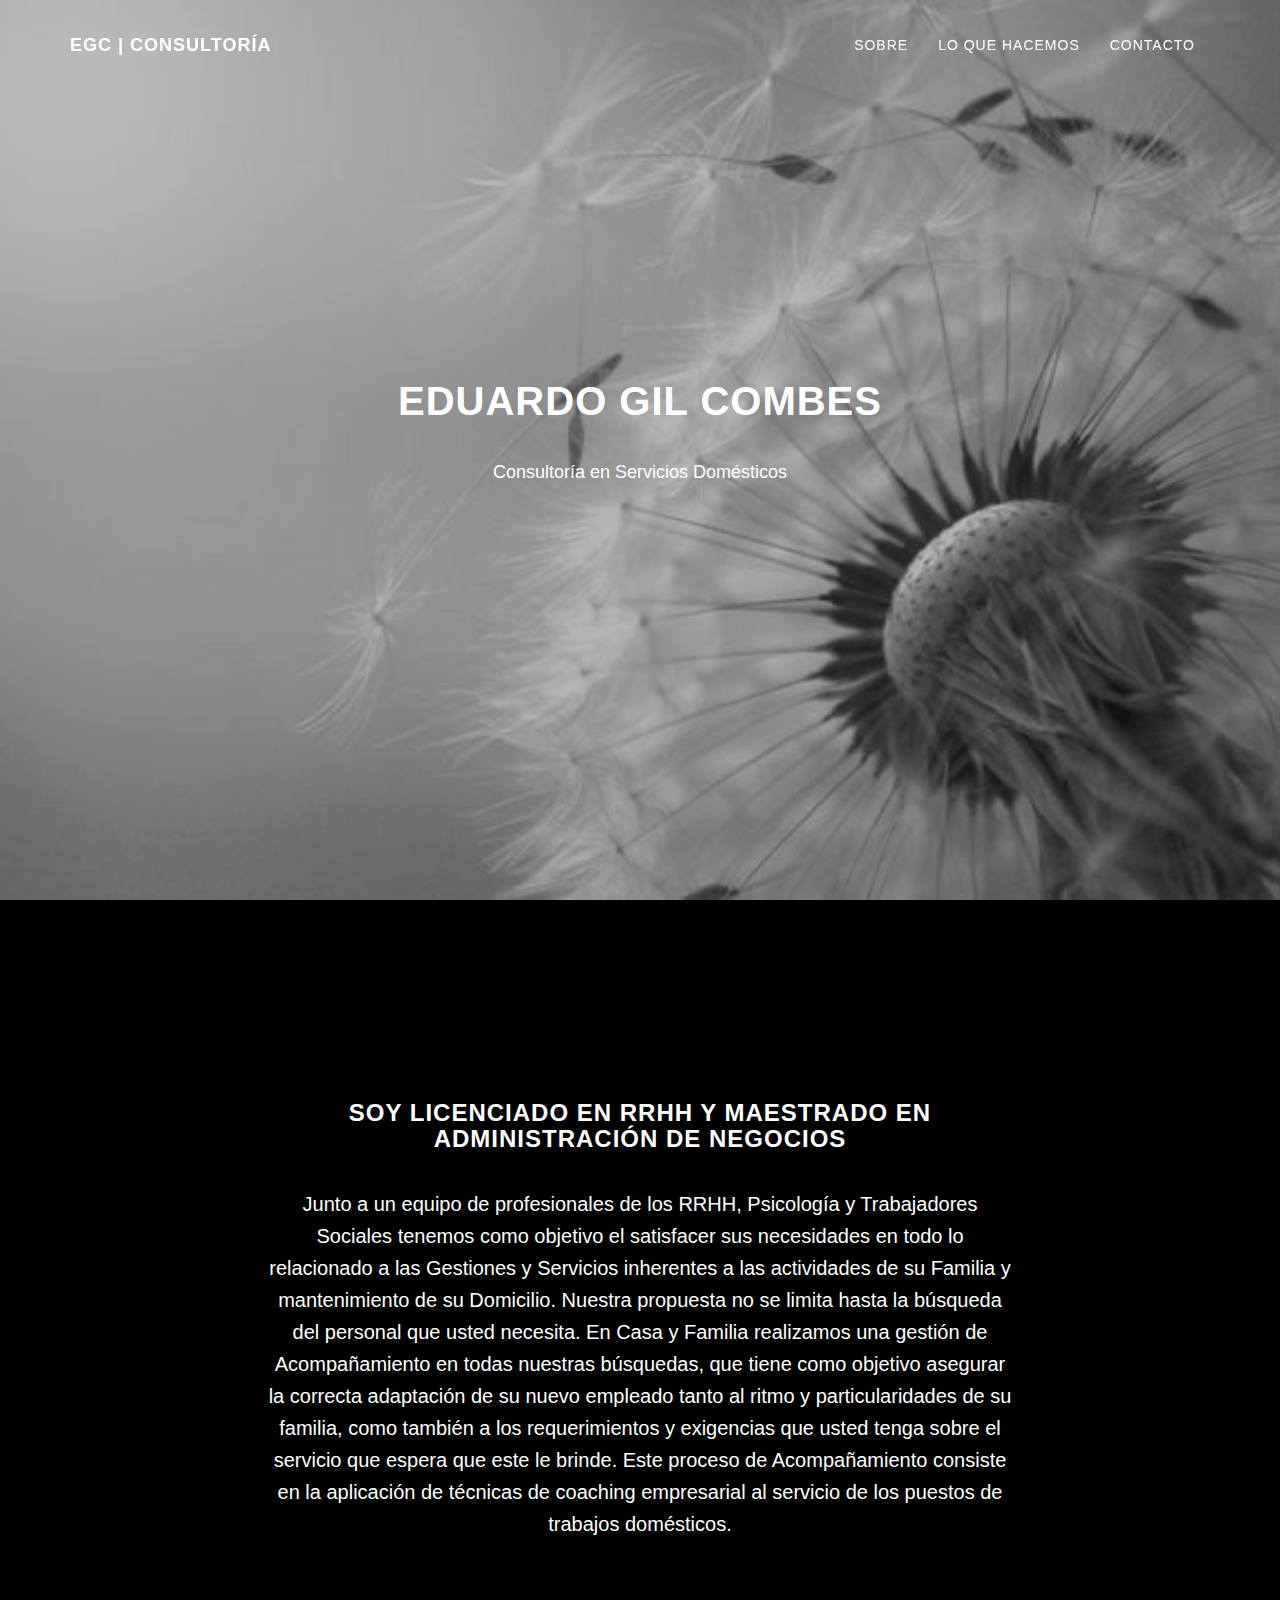
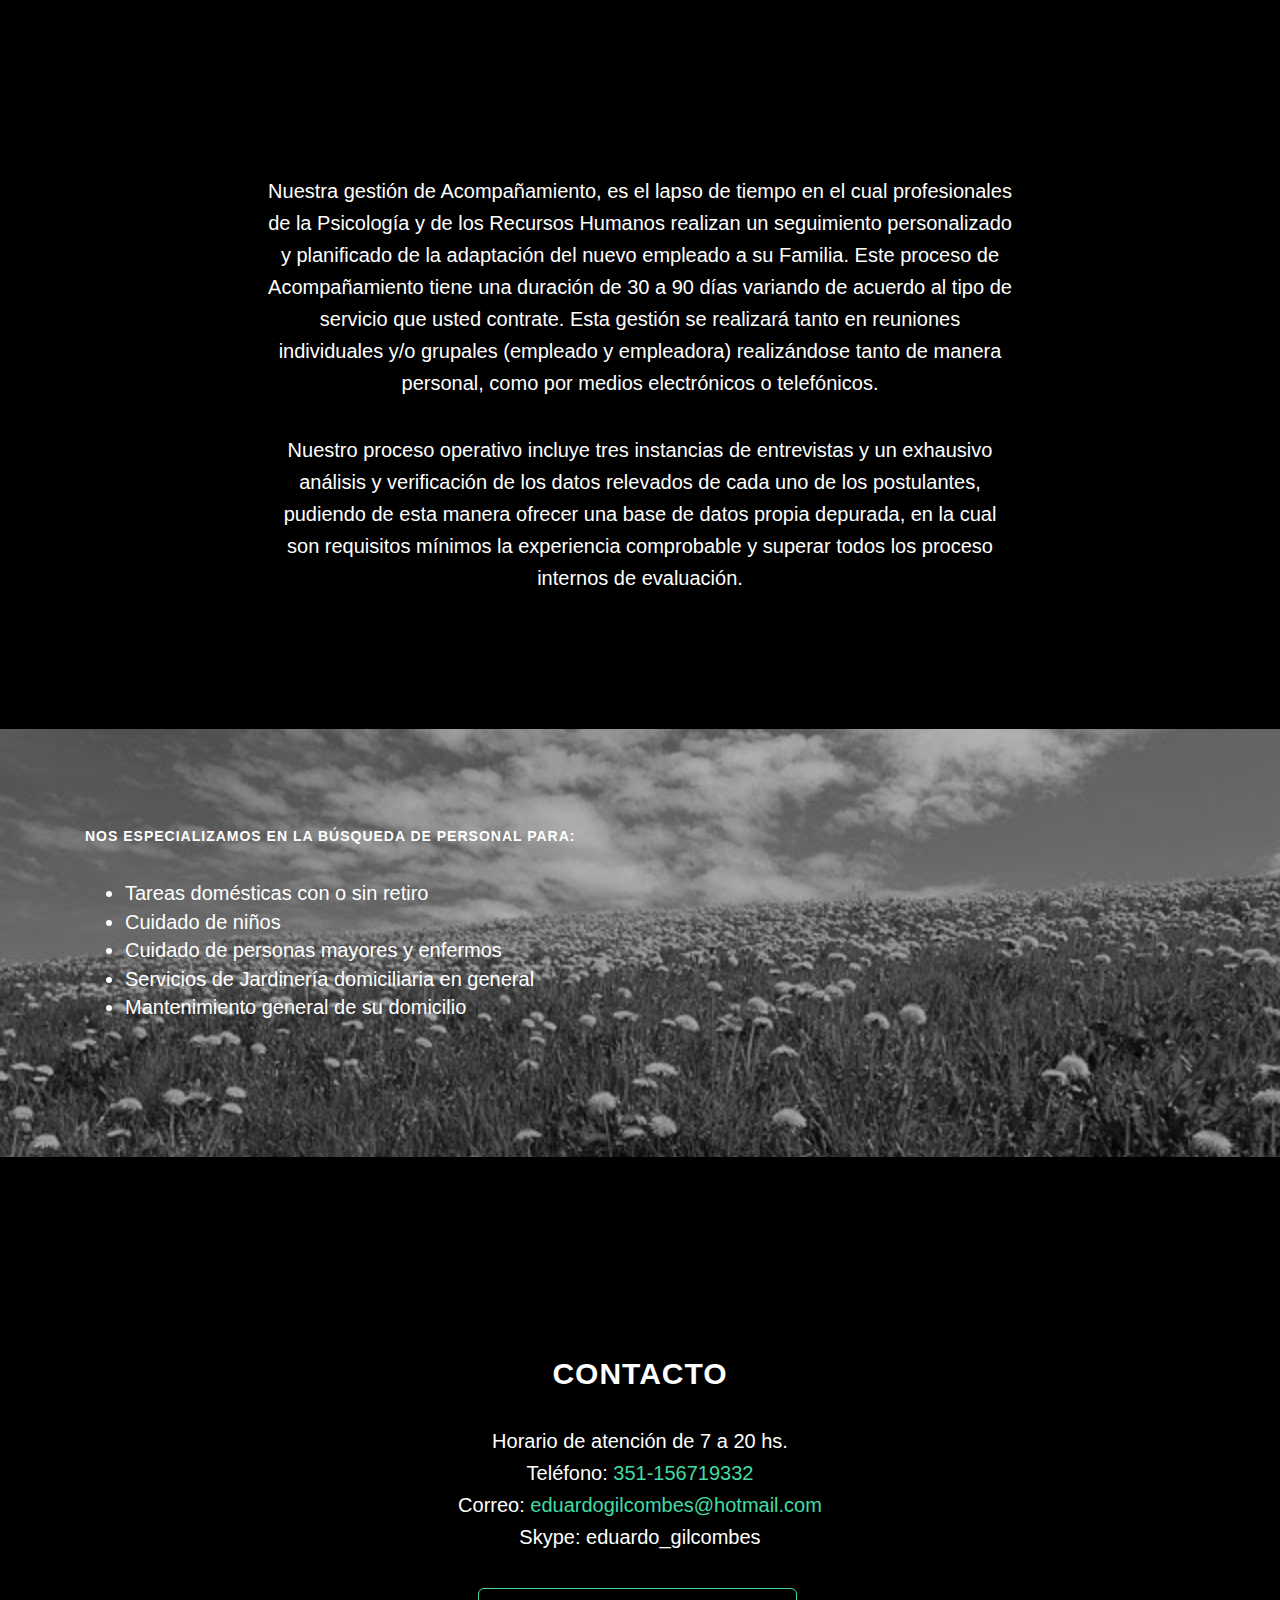
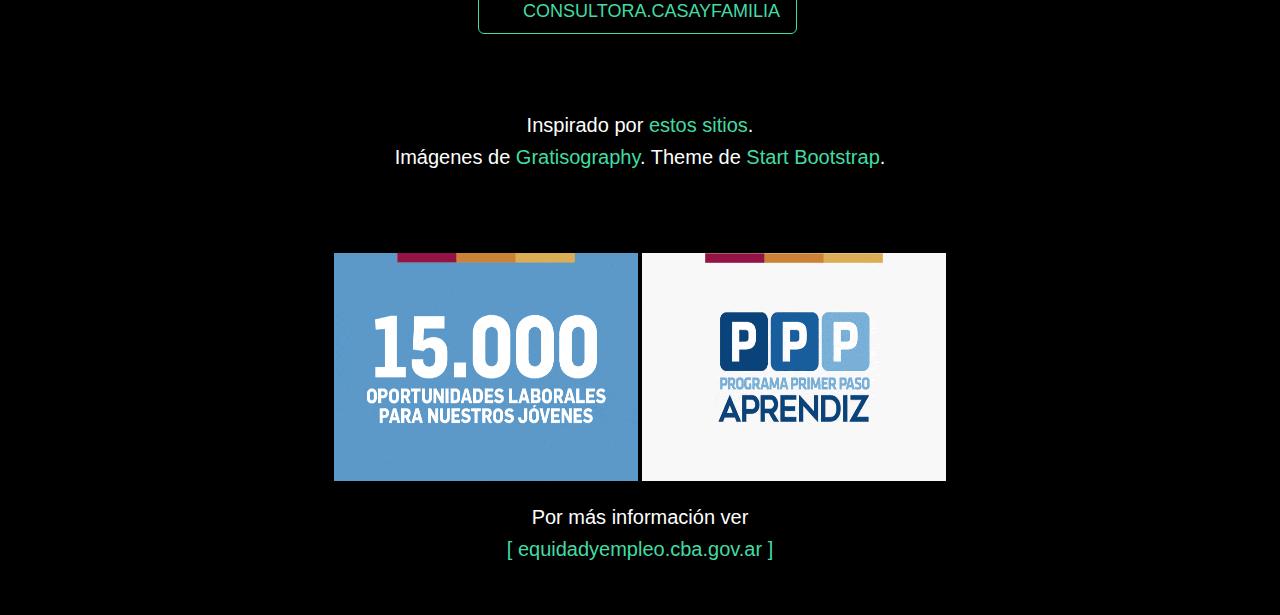
==== index.html @ 6e826470 "septiembre 2018" ====
<!DOCTYPE html>
<!-- saved from url=(0039)https://thebestmotherfuckingwebsite.co/ -->
<html><head><meta http-equiv="Content-Type" content="text/html; charset=UTF-8">
  
  <meta name="viewport" content="width=device-width,initial-scale=1">
  <meta http-equiv="X-UA-Compatible" content="IE=edge">

  <title>Eduardo Gil Combes | Consultoría en Servicios Domésticos</title>

  <meta name="description" content="Recursos Humanos al servicio de su Casa y su Familia">
  <link rel="canonical" href="https://edugilcombes0.github.io">

  <!-- Custom CSS & Bootstrap Core CSS -->
  <link rel="stylesheet" href="./The Best Motherfucking Website_files/bootstrap.min.css">
  <link rel="stylesheet" href="./The Best Motherfucking Website_files/style.css">

  <!-- Favicons -->
  <link rel="shortcut icon" type="image/x-icon" href="https://thebestmotherfuckingwebsite.co/img/favicon.ico">

  <!-- Custom Fonts -->
  <link rel="stylesheet" href="./The Best Motherfucking Website_files/font-awesome.min.css">
  <link href="./The Best Motherfucking Website_files/css" rel="stylesheet" type="text/css">
  <link href="./The Best Motherfucking Website_files/css(1)" rel="stylesheet" type="text/css">

  <!-- HTML5 Shim and Respond.js IE8 support of HTML5 elements and media queries -->
  <!-- WARNING: Respond.js doesn't work if you view the page via file:// -->
  <!--[if lt IE 9]>
    <script src="https://oss.maxcdn.com/libs/html5shiv/3.7.0/html5shiv.js"></script>
    <script src="https://oss.maxcdn.com/libs/respond.js/1.4.2/respond.min.js"></script>
  <![endif]-->
</head>


<body id="page-top" data-spy="scroll" data-target=".navbar-fixed-top">
  <!-- Navigation -->
<nav class="navbar navbar-custom navbar-fixed-top" role="navigation">
  <div class="container">
    <div class="navbar-header">
      <button type="button" class="navbar-toggle" data-toggle="collapse" data-target=".navbar-main-collapse">
        <i class="fa fa-bars"></i>
      </button>
      <a class="navbar-brand page-scroll" href="https://edugilcombes0.github.io/#page-top">
         EGC | Consultoría<span class="light"></span>
      </a>
    </div>

    <!-- Collect the nav links, forms, and other content for toggling -->
    <div class="collapse navbar-collapse navbar-right navbar-main-collapse">
      <ul class="nav navbar-nav">
        <!-- Hidden li included to remove active class from about link when scrolled up past about section -->
        <li class="hidden active">
          <a href="https://edugilcombes0.github.io/#page-top"></a>
        </li>
        <li>
          <a class="page-scroll" href="https://edugilcombes0.github.io/#about">Sobre</a>
        </li>
        <li>
          <a class="page-scroll" href="https://edugilcombes0.github.io/#bootstrap">Lo que hacemos</a>
        </li>
        <li>
          <a class="page-scroll" href="https://edugilcombes0.github.io/#satire">Contacto</a>
        </li>
      </ul>
    </div>
    <!-- /.navbar-collapse -->
  </div>
  <!-- /.container -->
</nav>

<!-- Big-ass header -->
<header class="intro">
  <div class="intro-body">
    <div class="container">
      <div class="row">
        <div class="col-md-8 col-md-offset-2">
          <h1 class="brand-heading">Eduardo Gil Combes</h1>
          <p class="intro-text">Consultoría en Servicios Domésticos</p>
          <!-- <a href="https://thebestmotherfuckingwebsite.co/#about" class="btn btn-circle page-scroll">
            <i class="fa fa-angle-double-down animated"></i> 
          </a> -->
        </div>
      </div>
    </div>
  </div>
</header>

<!-- Like seriously, does it even fucking matter? -->
<section id="about" class="container content-section text-center">
  <div class="row">
    <div class="col-lg-8 col-lg-offset-2">
      <h3>Soy Licenciado en RRHH y Maestrado en Administración de Negocios</h3>
      <p>Junto a un equipo de profesionales de los RRHH, Psicología y Trabajadores Sociales tenemos como objetivo el satisfacer sus necesidades en todo lo relacionado a las Gestiones y Servicios inherentes a las actividades de su Familia y mantenimiento de su Domicilio.  Nuestra propuesta no se limita hasta la búsqueda del personal que usted necesita.  En Casa y Familia realizamos una gestión de Acompañamiento en todas nuestras búsquedas, que tiene como objetivo asegurar la correcta adaptación de su nuevo empleado tanto al ritmo y particularidades de su familia, como también a los requerimientos y exigencias que usted tenga sobre el servicio que espera que este le brinde.  Este proceso de Acompañamiento consiste en la aplicación de técnicas de coaching empresarial <!-- y deportivo --> al servicio de los puestos de trabajos domésticos.</p>
    </div>
  </div>
</section>

      
<!-- Lo que hacemos!! Bootstrap, motherfuckers. -->
<section id="bootstrap" class="container content-section text-center">
  <div class="row">
    <div class="col-lg-8 col-lg-offset-2">
      <p>Nuestra gestión de Acompañamiento, es el lapso de tiempo en el cual profesionales de la Psicología y de los Recursos Humanos realizan un seguimiento personalizado y planificado de la adaptación del nuevo empleado a su Familia. Este proceso de  Acompañamiento tiene una duración de 30 a 90 días variando de acuerdo al tipo de servicio que usted contrate.  Esta gestión se realizará tanto en reuniones individuales y/o grupales (empleado y empleadora) realizándose tanto de manera personal, como por medios electrónicos o telefónicos.</p>
      <p>Nuestro proceso operativo incluye tres instancias de entrevistas y un exhausivo análisis y verificación de los datos relevados de cada uno de los postulantes,  pudiendo de esta manera ofrecer una base de datos propia depurada, en la cual son requisitos mínimos la experiencia comprobable y superar todos los proceso internos de evaluación.</p>
          </div>
  </div>
</section>


<!-- Guess what. -->
<section id="guesswhat" class="content-section content-section-full-height">
  <div class="pictured-section pictured-section-lg">
    <div class="container">
      <div class="col-lg-8">
        <h5>Nos especializamos en la búsqueda de personal para:</h5>
        <p>
			<ul>
				<li>Tareas domésticas con o sin retiro</li>
				<li>Cuidado de niños</li>
				<li>Cuidado de personas mayores y enfermos</li>
				<li>Servicios de Jardinería domiciliaria en general</li>
				<li>Mantenimiento general de su domicilio</li>
			</ul>
       </p>

        </ul>
      </div>
    </div>
  </div>
</section>

<!-- And yes, this is still satire, you dipshit. -->
<section id="satire" class="container content-section text-center">
  <div class="row">
    <div class="col-lg-8 col-lg-offset-2">
      <h2>Contacto</h2>
      <p>
		  Horario de atención de 7 a 20 hs. <br>
		  Teléfono:  <a href="tel:+549351 156719332">351-156719332</a> <br>
		  Correo:  <a href='mailto:eduardogilcombes@hotmail.com'>eduardogilcombes@hotmail.com</a> <br>
		  <!-- Página web  www.eduardogilcombes.com.ar -->
		  <!-- Fan Page  Consultora.CasayFamilia <br> -->
		  Skype: eduardo_gilcombes <br>
      </p>

      <ul class="list-inline banner-social-buttons">

        <li>
          <a href="https://es-la.facebook.com/consultora.casayfamilia/" class="btn btn-default btn-lg"><i class="fa fa-facebook fa-fw"></i> <span class="network-name">Consultora.CasayFamilia </span></a>
        </li>
        
      </ul>
    </div>
  </div>
</section>


  <!-- Footer -->
<footer class="footer">
  <div class="container text-center">
    <p>Inspirado por 
    <!-- <a href="https://thebestmotherfuckingwebsite.co/">este sitio</a> -->
    <a href="http://bettermotherfuckingwebsite.com/">estos</a>      <a href="http://evenbettermotherfucking.website/">sitios</a>.
    </p>
    
    <p>Imágenes de <a href="http://gratisography.com/">Gratisography</a>. Theme de <a href="http://startbootstrap.com/">Start Bootstrap</a>.</p>
    <br><br><br><br>

	<!-- <img src="img/1.png" style="width:304px;height:228px;" align="center";> -->
	<!-- <img src="img/2.png" style="width:304px;height:228px;" align="center";><br> <br> -->
	<!-- <img src="img/4.png" style="width:304px;height:228px;" align="center";> -->


	<img src="img/09-01.png" style="width:304px;height:228px;" align="center";>
	<img src="img/09-02.png" style="width:304px;height:228px;" align="center";>

	<!-- <img src="img/humo.png" style="width:304px;height:228px;" align="center";> -->
	<!-- <img src="img/3.png" style="width:304px;height:228px;" align="center";> -->

	<!-- <img src="img/pip.png" style="width:304px;height:228px;" align="center";> -->
	<!-- <img src="img/bandas.png" style="width:304px;height:228px;" align="center";> -->
	<!-- <img src="img/intro-bg-pauta.jpg" style="width:304px;height:228px;" align="center";> -->
	<!-- <img src="img/banner.jpg" style="width:304px;height:228px;" align="center";> -->
	<br /><br />
	<p>Por más información ver <br> <a href="equidadyempleo.cba.gov.ar" target="_blank"> [ equidadyempleo.cba.gov.ar ]</a></p>
  </div>
</footer>


<!-- <center> 
	<img src="img/intro-bg-pauta.jpg" style="width:304px;height:228px;" align="center";>
	<!-- </center> -->


  <!-- jQuery Version 1.11.0 -->
<script async="" src="./The Best Motherfucking Website_files/analytics.js"></script><script src="./The Best Motherfucking Website_files/jquery.min.js"></script>

<!-- Bootstrap Core JavaScript -->
<script src="./The Best Motherfucking Website_files/bootstrap.min.js"></script>

<!-- jQuery Easing Plugin -->
<script src="./The Best Motherfucking Website_files/jquery.easing.min.js"></script>

<!-- Custom Theme JavaScript -->
<script src="./The Best Motherfucking Website_files/grayscale.js"></script>

<!-- Google Analytics (because I'm such a fucking sellout) -->
<script>
  (function(i,s,o,g,r,a,m){i['GoogleAnalyticsObject']=r;i[r]=i[r]||function(){
  (i[r].q=i[r].q||[]).push(arguments)},i[r].l=1*new Date();a=s.createElement(o),
  m=s.getElementsByTagName(o)[0];a.async=1;a.src=g;m.parentNode.insertBefore(a,m)
  })(window,document,'script','https://www.google-analytics.com/analytics.js','ga');

  ga('create', 'UA-11448343-6', 'auto');
  ga('send', 'pageview');

</script>
</body></html>
---- The Best Motherfucking Website_files/style.css ----
/*!
 * Start Bootstrap - Grayscale Bootstrap Theme (http://startbootstrap.com)
 * Code licensed under the Apache License v2.0.
 * For details, see http://www.apache.org/licenses/LICENSE-2.0.
 */body{width:100%;height:100%;font-family:Lora,"Helvetica Neue",Helvetica,Arial,sans-serif;color:#fff;background-color:#000}html{width:100%;height:100%}h1,h2,h3,h4,h5,h6{margin:0 0 35px;text-transform:uppercase;font-family:Montserrat,"Helvetica Neue",Helvetica,Arial,sans-serif;font-weight:700;letter-spacing:1px}p{margin:0 0 25px;font-size:18px;line-height:1.5}@media (min-width: 767px){p{margin:0 0 35px;font-size:20px;line-height:1.6}}a{color:#42dca3;-webkit-transition:all .2s ease-in-out;-moz-transition:all .2s ease-in-out;transition:all .2s ease-in-out}a:hover,a:focus{text-decoration:none;color:#1d9b6c}.light{font-weight:400}.navbar-custom{margin-bottom:0;border-bottom:1px solid rgba(255,255,255,0.3);text-transform:uppercase;font-family:Montserrat,"Helvetica Neue",Helvetica,Arial,sans-serif;background-color:#000}.navbar-custom .navbar-brand{font-weight:700}.navbar-custom .navbar-brand:focus{outline:0}.navbar-custom .navbar-brand .navbar-toggle{padding:4px 6px;font-size:16px;color:#fff}.navbar-custom .navbar-brand .navbar-toggle:focus,.navbar-custom .navbar-brand .navbar-toggle:active{outline:0}.navbar-custom a{color:#fff}.navbar-custom .nav li.active{outline:none;background-color:rgba(255,255,255,0.3)}.navbar-custom .nav li a{-webkit-transition:background .3s ease-in-out;-moz-transition:background .3s ease-in-out;transition:background .3s ease-in-out}.navbar-custom .nav li a:hover,.navbar-custom .nav li a:focus,.navbar-custom .nav li a.active{outline:0;background-color:rgba(255,255,255,0.3)}@media (min-width: 767px){.navbar{padding:20px 0;border-bottom:0;letter-spacing:1px;background:0 0;-webkit-transition:background .5s ease-in-out,padding .5s ease-in-out;-moz-transition:background .5s ease-in-out,padding .5s ease-in-out;transition:background .5s ease-in-out,padding .5s ease-in-out}.top-nav-collapse{padding:0;background-color:#000}.navbar-custom.top-nav-collapse{border-bottom:1px solid rgba(255,255,255,0.3)}}.intro{display:table;width:100%;height:auto;padding:100px 0;text-align:center;color:#fff;background:url("../img/intro-bg.jpg") no-repeat bottom center scroll;background-color:#000;-webkit-background-size:cover;-moz-background-size:cover;background-size:cover;-o-background-size:cover}.intro .intro-body{display:table-cell;vertical-align:middle}.intro .intro-body .brand-heading{font-size:32px;word-wrap:break-word}.intro .intro-body .intro-text{font-size:16px}@media (min-width: 767px){.intro{height:100%;padding:0}.intro .intro-body .brand-heading{font-size:40px}.intro .intro-body .intro-text{font-size:18px}}.btn-circle{width:70px;height:70px;margin-top:15px;padding:7px 16px;border:2px solid #fff;border-radius:35px;font-size:40px;color:#fff;background:0 0;-webkit-transition:background .3s ease-in-out;-moz-transition:background .3s ease-in-out;transition:background .3s ease-in-out}.btn-circle:hover,.btn-circle:focus{outline:0;color:#fff;background:rgba(255,255,255,0.1)}.btn-circle i.animated{-webkit-transition-property:-webkit-transform;-webkit-transition-duration:1s;-moz-transition-property:-moz-transform;-moz-transition-duration:1s}.btn-circle:hover i.animated{-webkit-animation-name:pulse;-moz-animation-name:pulse;-webkit-animation-duration:1.5s;-moz-animation-duration:1.5s;-webkit-animation-iteration-count:infinite;-moz-animation-iteration-count:infinite;-webkit-animation-timing-function:linear;-moz-animation-timing-function:linear}@-webkit-keyframes pulse{0%{-webkit-transform:scale(1);transform:scale(1)}50%{-webkit-transform:scale(1.2);transform:scale(1.2)}100%{-webkit-transform:scale(1);transform:scale(1)}}@-moz-keyframes pulse{0%{-moz-transform:scale(1);transform:scale(1)}50%{-moz-transform:scale(1.2);transform:scale(1.2)}100%{-moz-transform:scale(1);transform:scale(1)}}.content-section{padding-top:100px}.content-section-full-height{padding-top:50px}@media (min-width: 767px){.content-section li{font-size:20px}}.pictured-section{width:100%;padding:50px 0;color:#fff;background:url("../img/about-bg.jpg") no-repeat center center scroll;background-color:#000;-webkit-background-size:cover;-moz-background-size:cover;background-size:cover;-o-background-size:cover}.alignment-section{width:100%;padding:50px 0;color:#fff;background:url("../img/alignment-bg.jpg") no-repeat center center scroll;background-color:#000;-webkit-background-size:cover;-moz-background-size:cover;background-size:cover;-o-background-size:cover}.domains-section{width:100%;padding:50px 0;color:#fff;background:url("../img/domains-bg.jpg") no-repeat center center scroll;background-color:#000;-webkit-background-size:cover;-moz-background-size:cover;background-size:cover;-o-background-size:cover}#map{width:100%;height:200px;margin-top:100px}@media (min-width: 767px){.content-section{padding-top:200px}.content-section-full-height{padding-top:100px}.pictured-section,.alignment-section,.domains-section{padding:100px 0}#map{height:400px;margin-top:250px}}.btn{text-transform:uppercase;font-family:Montserrat, "Helvetica Neue", Helvetica, Arial, sans-serif;font-weight:400;-webkit-transition:all .3s ease-in-out;-moz-transition:all .3s ease-in-out;transition:all .3s ease-in-out}.btn-default{border:1px solid #42dca3;color:#42dca3;background-color:transparent}.btn-default:hover,.btn-default:focus{border:1px solid #42dca3;outline:0;color:#000;background-color:#42dca3}ul.banner-social-buttons{margin-top:0}ul.banner-social-buttons li{margin-bottom:15px}@media (max-width: 1199px){ul.banner-social-buttons{margin-top:15px}}@media (max-width: 767px){ul.banner-social-buttons li{display:block;margin-bottom:20px;padding:0}ul.banner-social-buttons li:last-child{margin-bottom:0}}.quote-no-border{border:0}.footer{padding:50px 0}.footer p{margin:0}::-moz-selection{text-shadow:none;background:#fcfcfc;background:rgba(255,255,255,0.2)}::selection{text-shadow:none;background:#fcfcfc;background:rgba(255,255,255,0.2)}img::selection{background:0 0}img::-moz-selection{background:0 0}body{webkit-tap-highlight-color:rgba(255,255,255,0.2)}
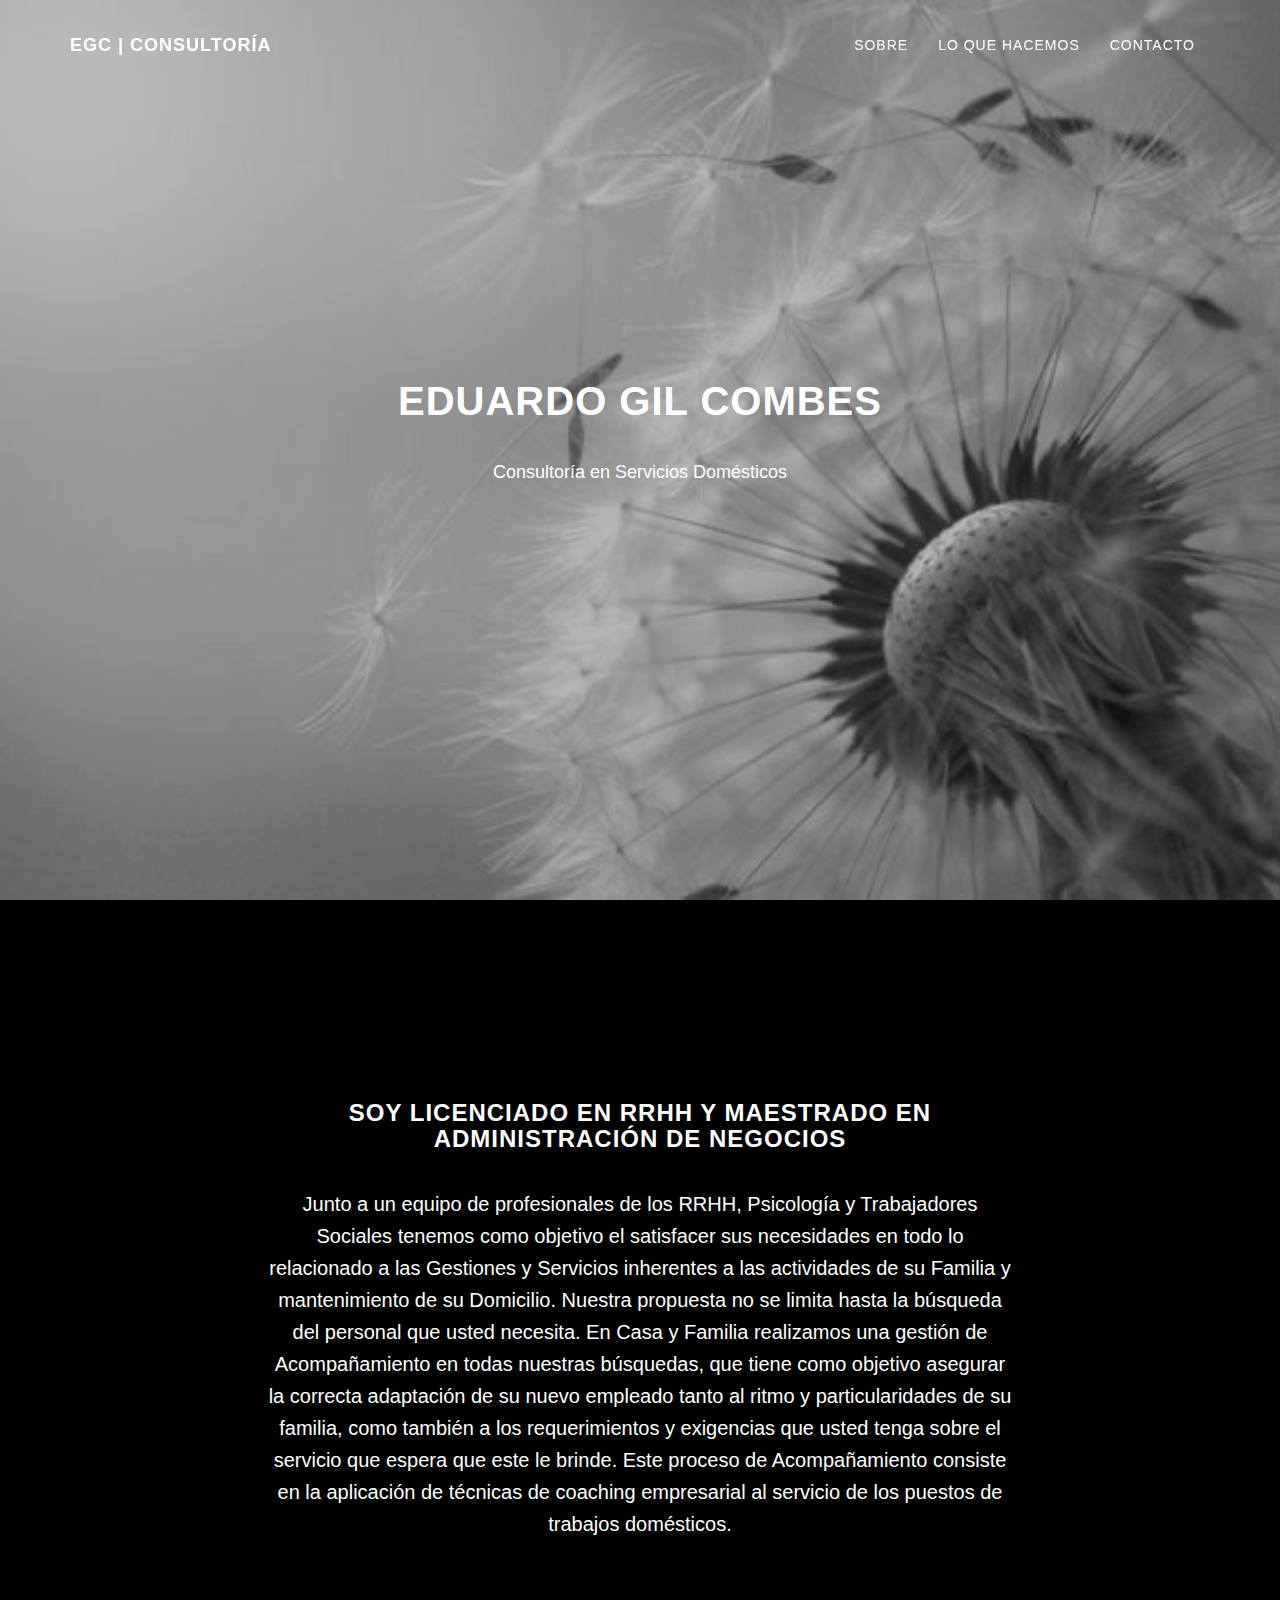
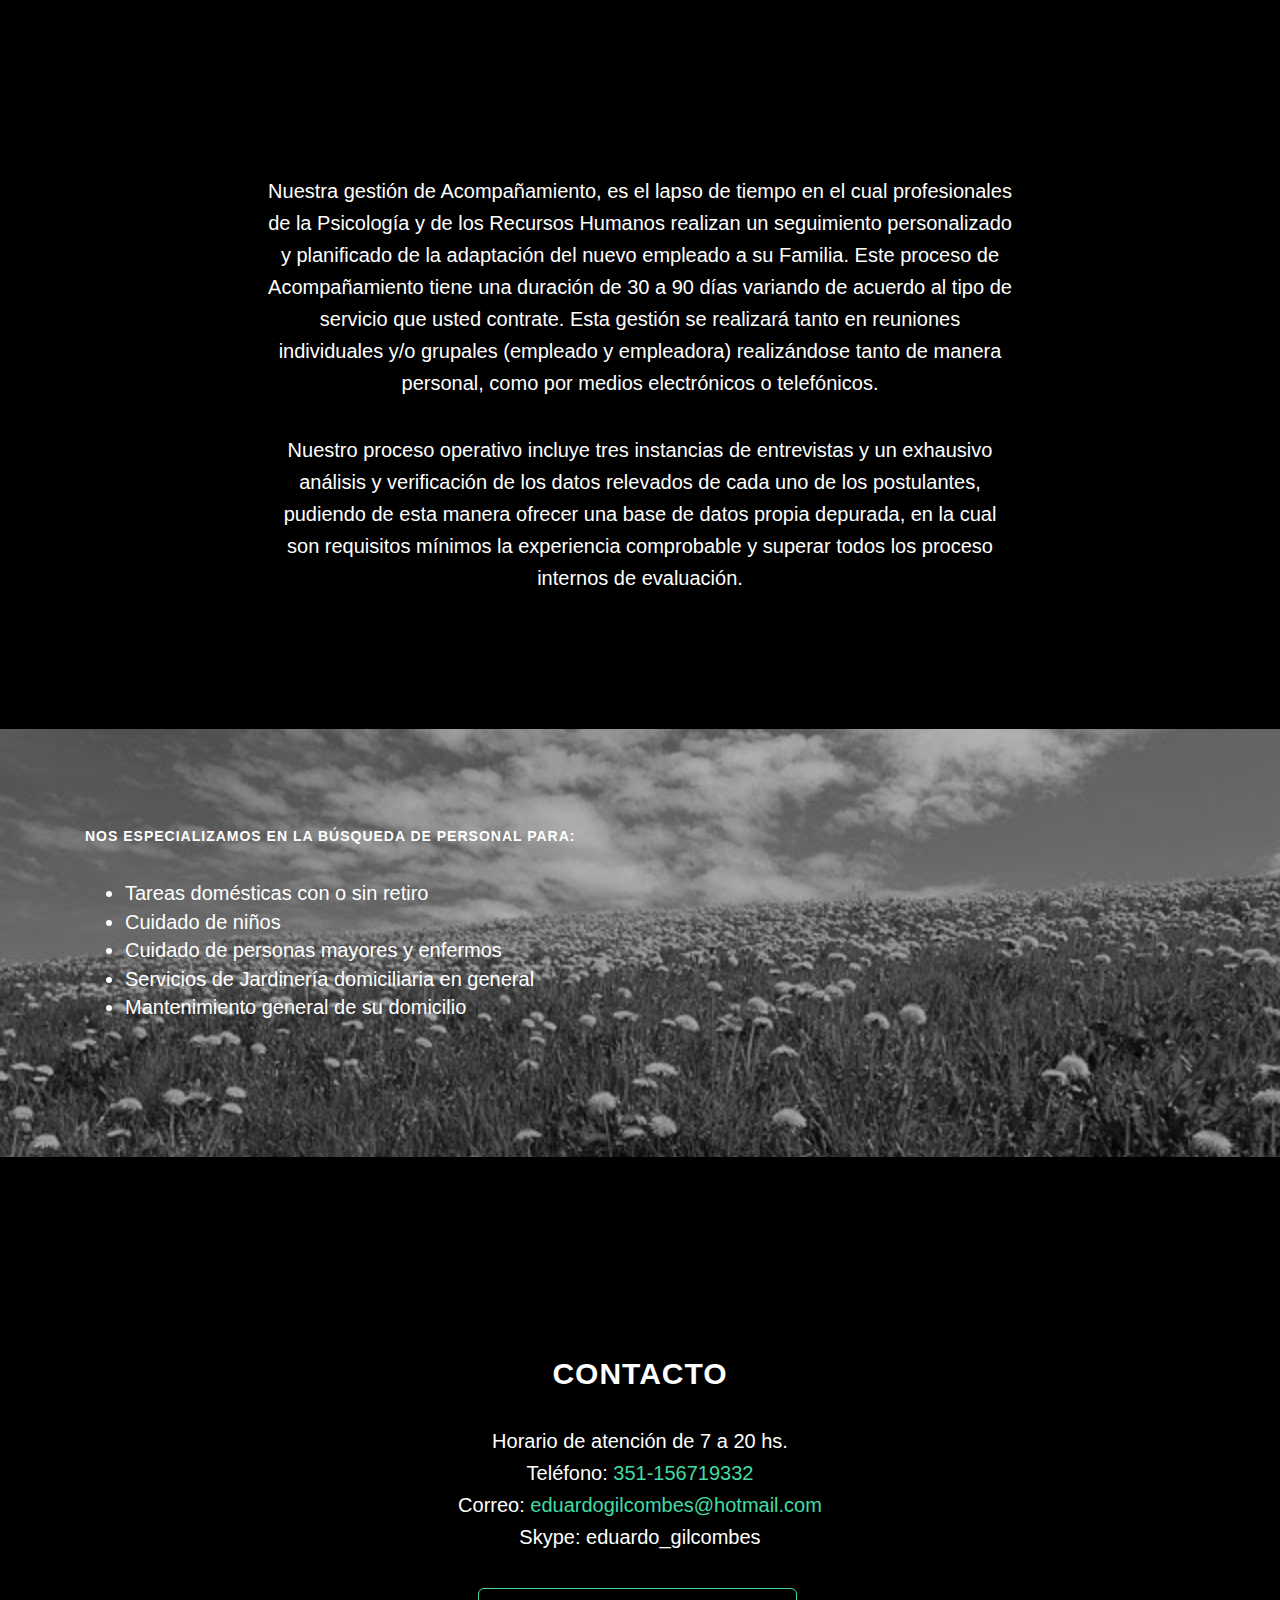
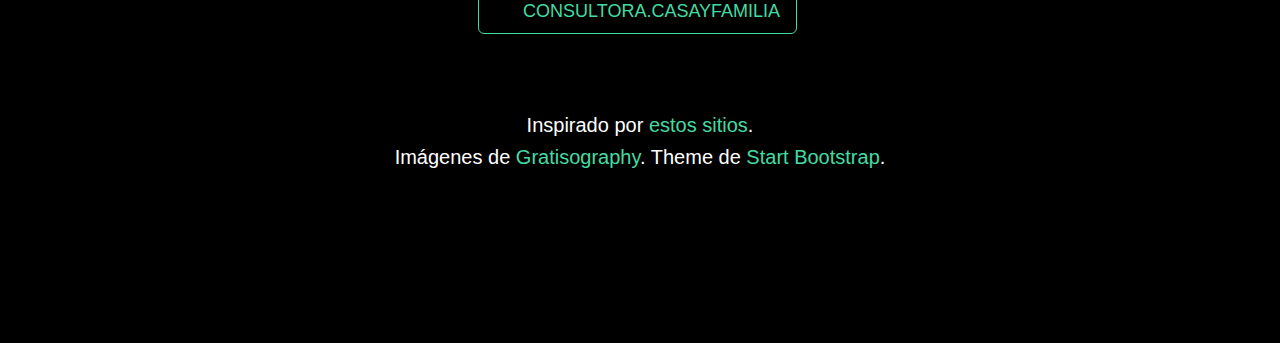
==== commit 77c3e920: "de la sota" ====
--- a/index.html
+++ b/index.html
@@ -170,8 +170,8 @@
 	<!-- <img src="img/4.png" style="width:304px;height:228px;" align="center";> -->
 
 
-	<img src="img/09-01.png" style="width:304px;height:228px;" align="center";>
-	<img src="img/09-02.png" style="width:304px;height:228px;" align="center";>
+	<!-- <img src="img/09-01.png" style="width:304px;height:228px;" align="center";> -->
+	<!-- <img src="img/09-02.png" style="width:304px;height:228px;" align="center";> -->
 
 	<!-- <img src="img/humo.png" style="width:304px;height:228px;" align="center";> -->
 	<!-- <img src="img/3.png" style="width:304px;height:228px;" align="center";> -->
@@ -181,7 +181,7 @@
 	<!-- <img src="img/intro-bg-pauta.jpg" style="width:304px;height:228px;" align="center";> -->
 	<!-- <img src="img/banner.jpg" style="width:304px;height:228px;" align="center";> -->
 	<br /><br />
-	<p>Por más información ver <br> <a href="equidadyempleo.cba.gov.ar" target="_blank"> [ equidadyempleo.cba.gov.ar ]</a></p>
+	<!-- <p>Por más información ver <br> <a href="equidadyempleo.cba.gov.ar" target="_blank"> [ equidadyempleo.cba.gov.ar ]</a></p> -->
   </div>
 </footer>
 
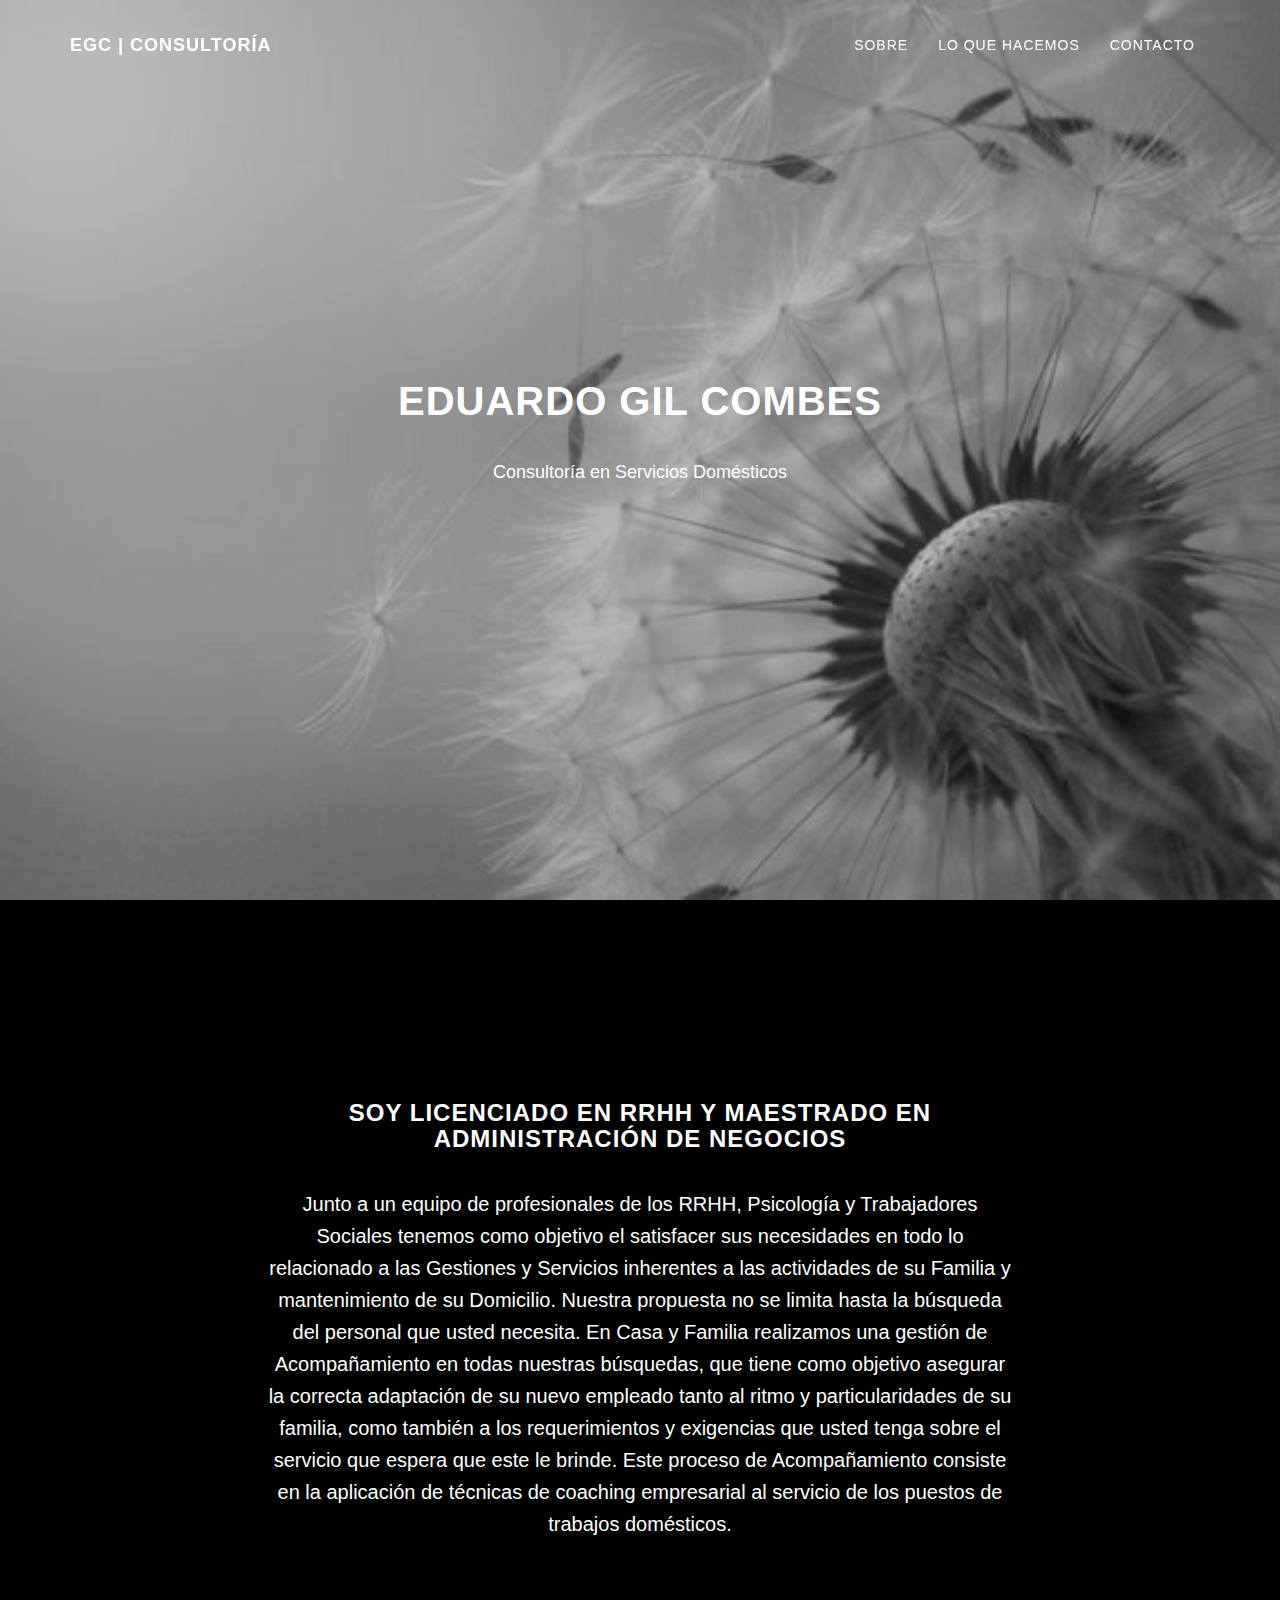
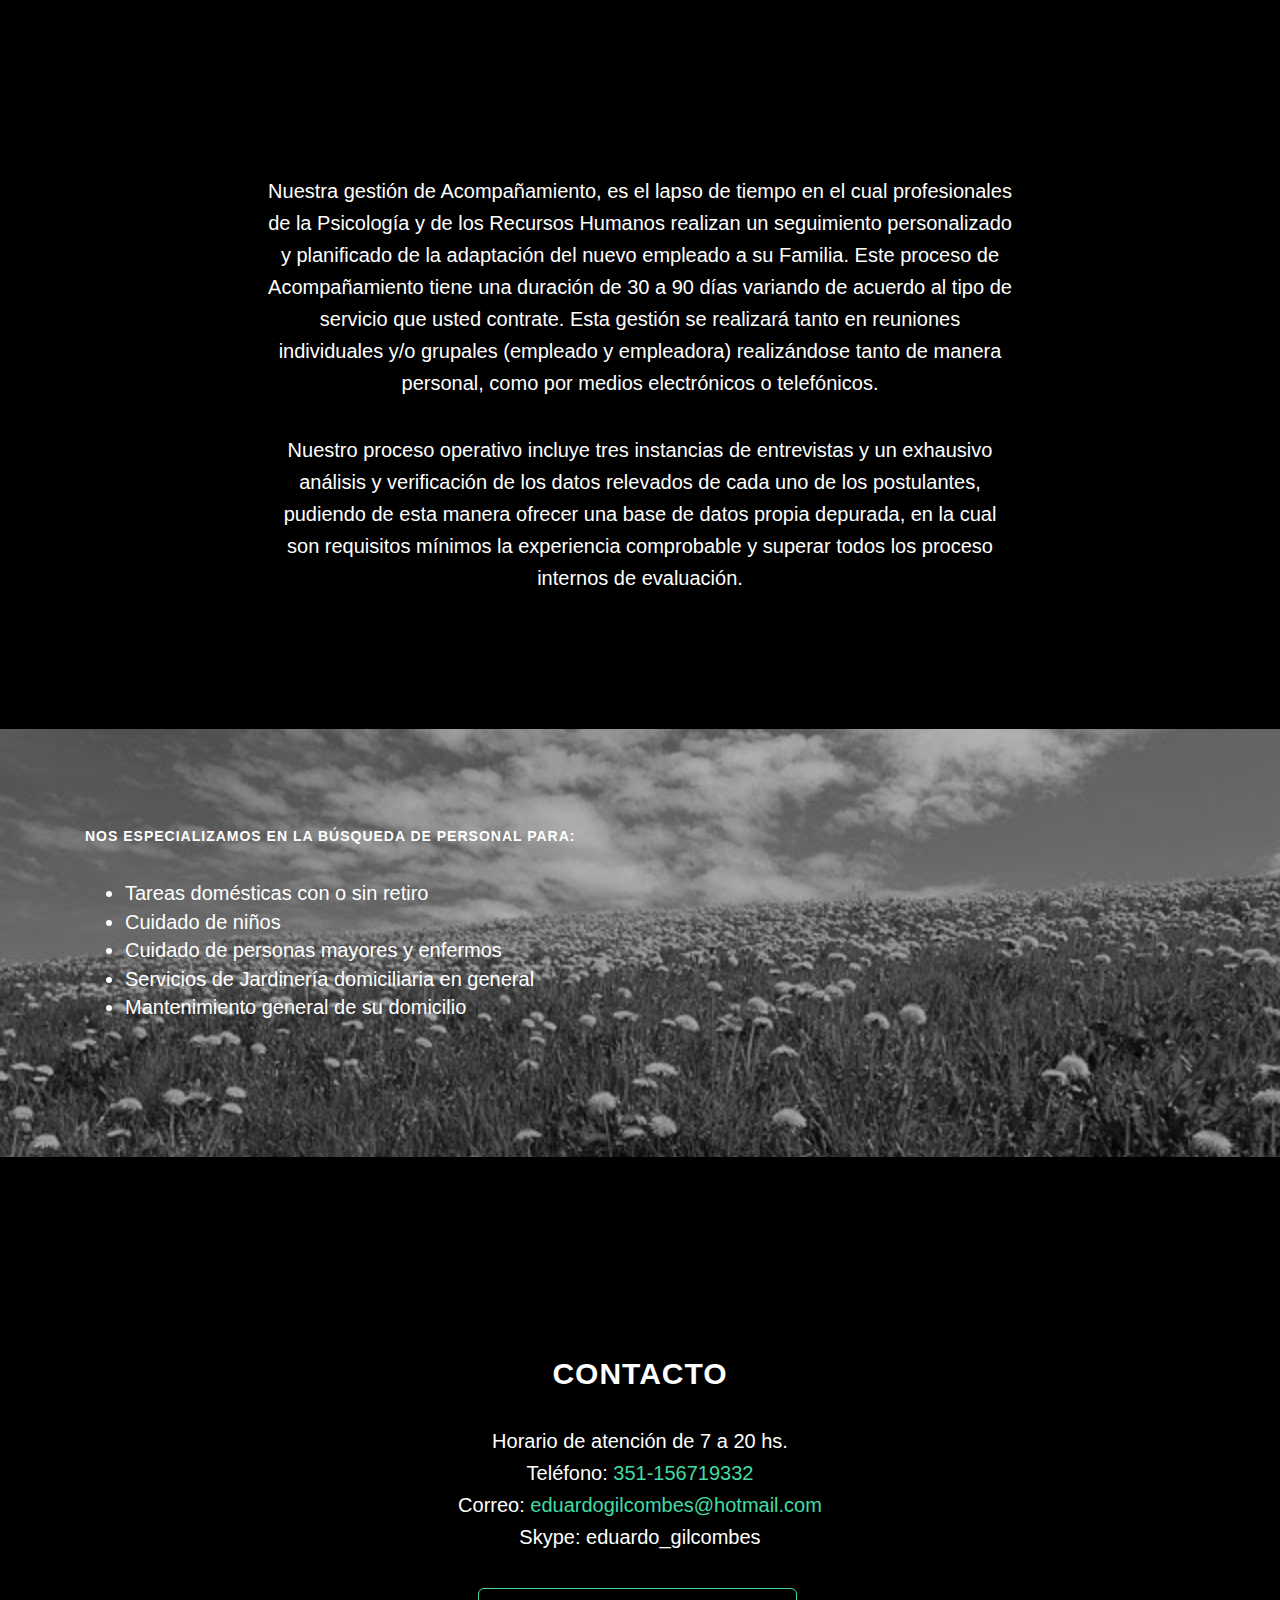
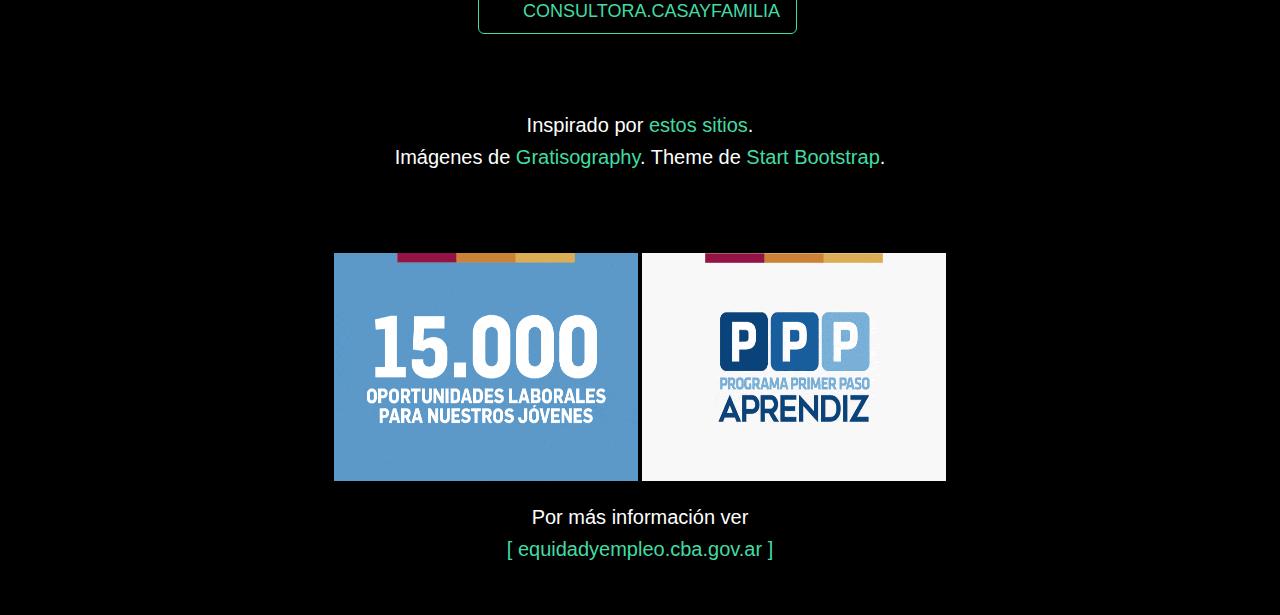
==== commit 933b1350: "de la sota olvidado en una semana" ====
--- a/index.html
+++ b/index.html
@@ -165,13 +165,13 @@
     <p>Imágenes de <a href="http://gratisography.com/">Gratisography</a>. Theme de <a href="http://startbootstrap.com/">Start Bootstrap</a>.</p>
     <br><br><br><br>
 
+	<img src="img/09-01.png" style="width:304px;height:228px;" align="center";>
+	<img src="img/09-02.png" style="width:304px;height:228px;" align="center";>
+	<br /><br />
+	<p>Por más información ver <br> <a href="equidadyempleo.cba.gov.ar" target="_blank"> [ equidadyempleo.cba.gov.ar ]</a></p>
 	<!-- <img src="img/1.png" style="width:304px;height:228px;" align="center";> -->
-	<!-- <img src="img/2.png" style="width:304px;height:228px;" align="center";><br> <br> -->
+	<!-- <img src="img/2.png" style="width:304px;height:228px;" align="center";> -->
 	<!-- <img src="img/4.png" style="width:304px;height:228px;" align="center";> -->
-
-
-	<!-- <img src="img/09-01.png" style="width:304px;height:228px;" align="center";> -->
-	<!-- <img src="img/09-02.png" style="width:304px;height:228px;" align="center";> -->
 
 	<!-- <img src="img/humo.png" style="width:304px;height:228px;" align="center";> -->
 	<!-- <img src="img/3.png" style="width:304px;height:228px;" align="center";> -->
@@ -180,16 +180,12 @@
 	<!-- <img src="img/bandas.png" style="width:304px;height:228px;" align="center";> -->
 	<!-- <img src="img/intro-bg-pauta.jpg" style="width:304px;height:228px;" align="center";> -->
 	<!-- <img src="img/banner.jpg" style="width:304px;height:228px;" align="center";> -->
-	<br /><br />
-	<!-- <p>Por más información ver <br> <a href="equidadyempleo.cba.gov.ar" target="_blank"> [ equidadyempleo.cba.gov.ar ]</a></p> -->
   </div>
 </footer>
-
 
 <!-- <center> 
 	<img src="img/intro-bg-pauta.jpg" style="width:304px;height:228px;" align="center";>
 	<!-- </center> -->
-
 
   <!-- jQuery Version 1.11.0 -->
 <script async="" src="./The Best Motherfucking Website_files/analytics.js"></script><script src="./The Best Motherfucking Website_files/jquery.min.js"></script>
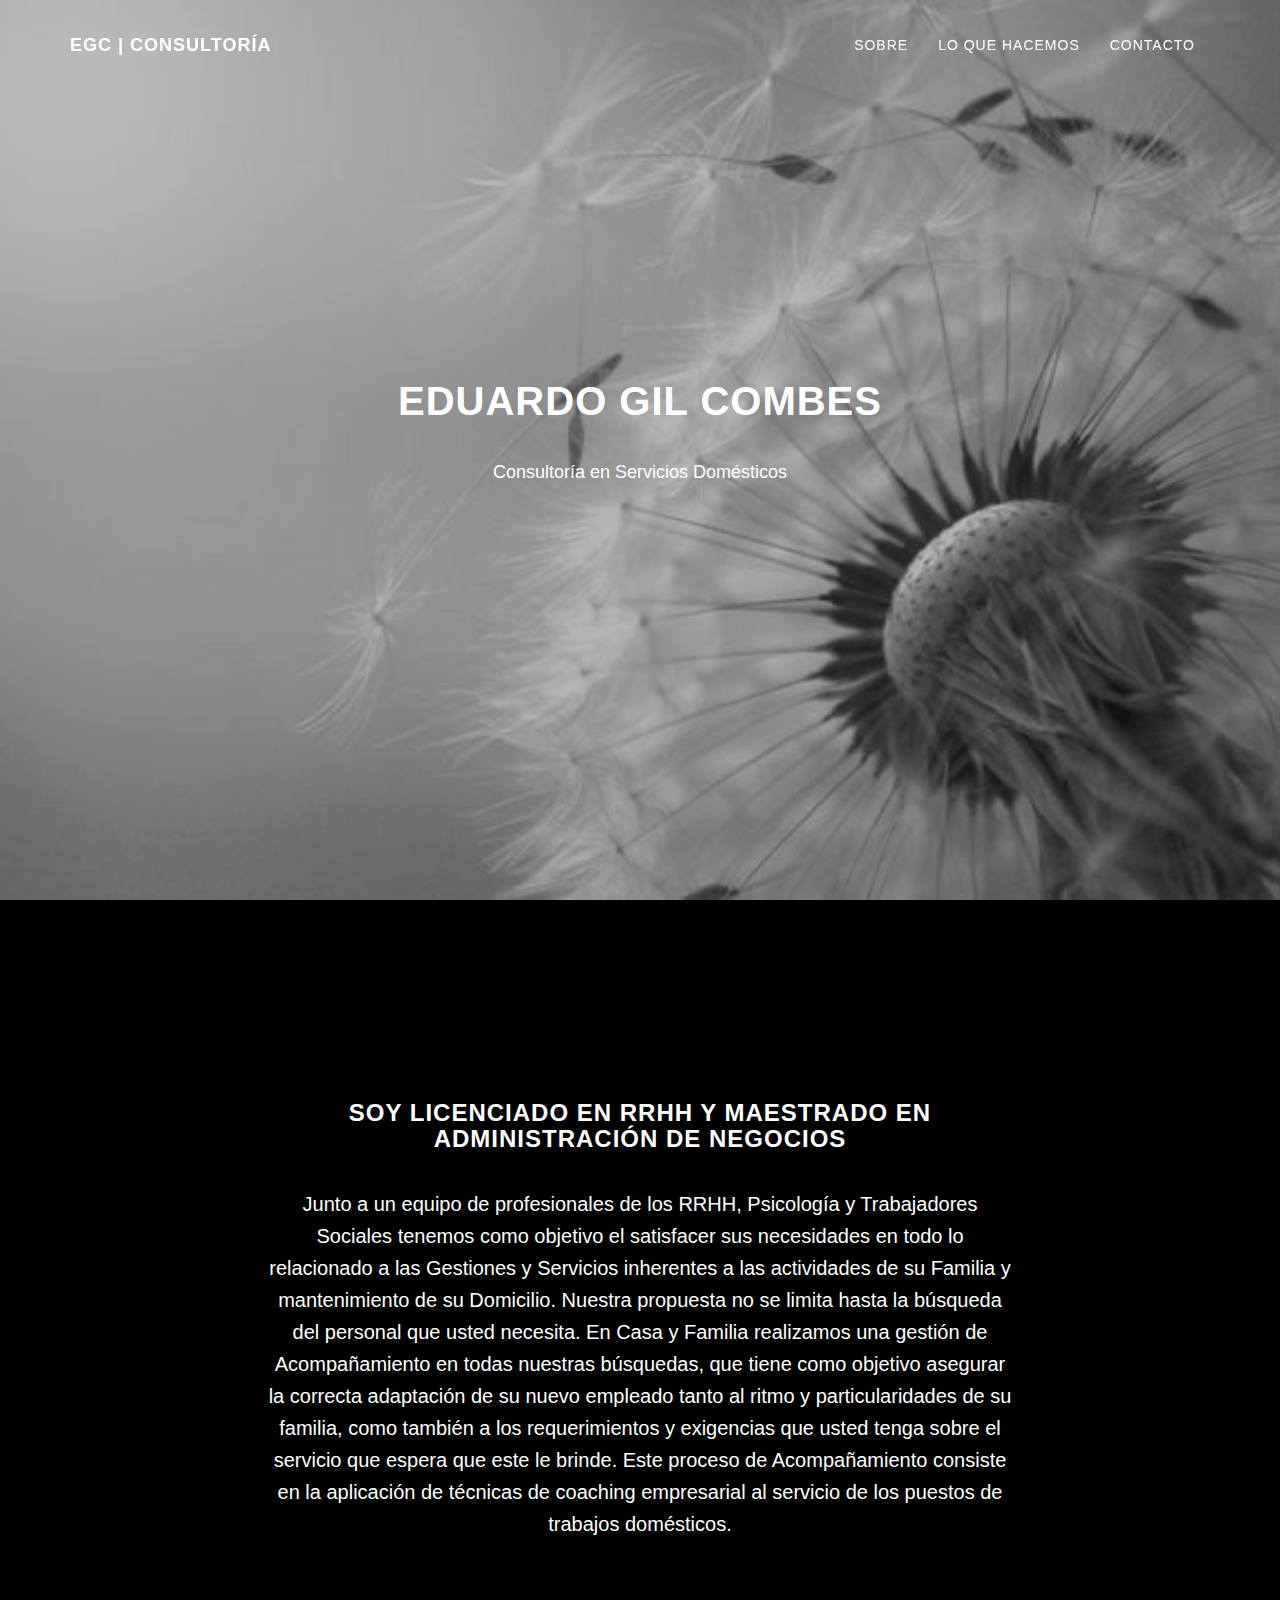
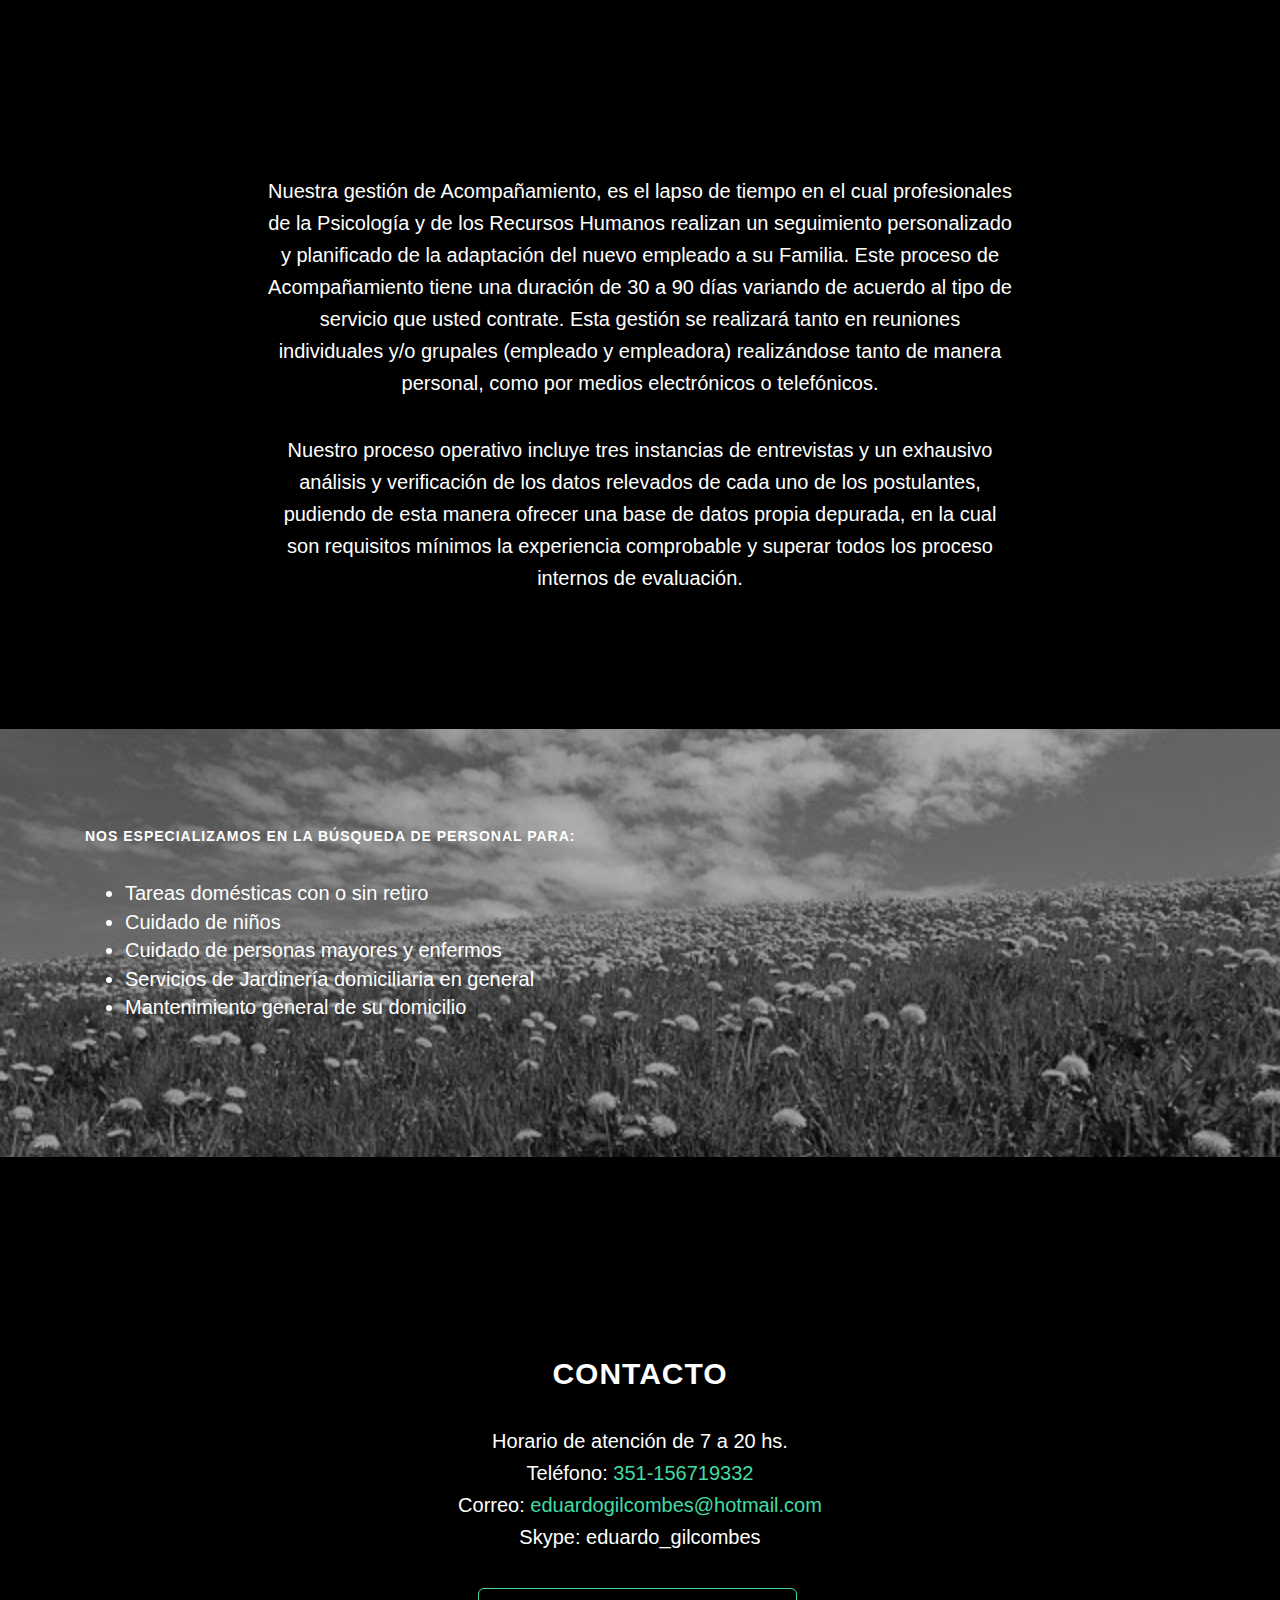
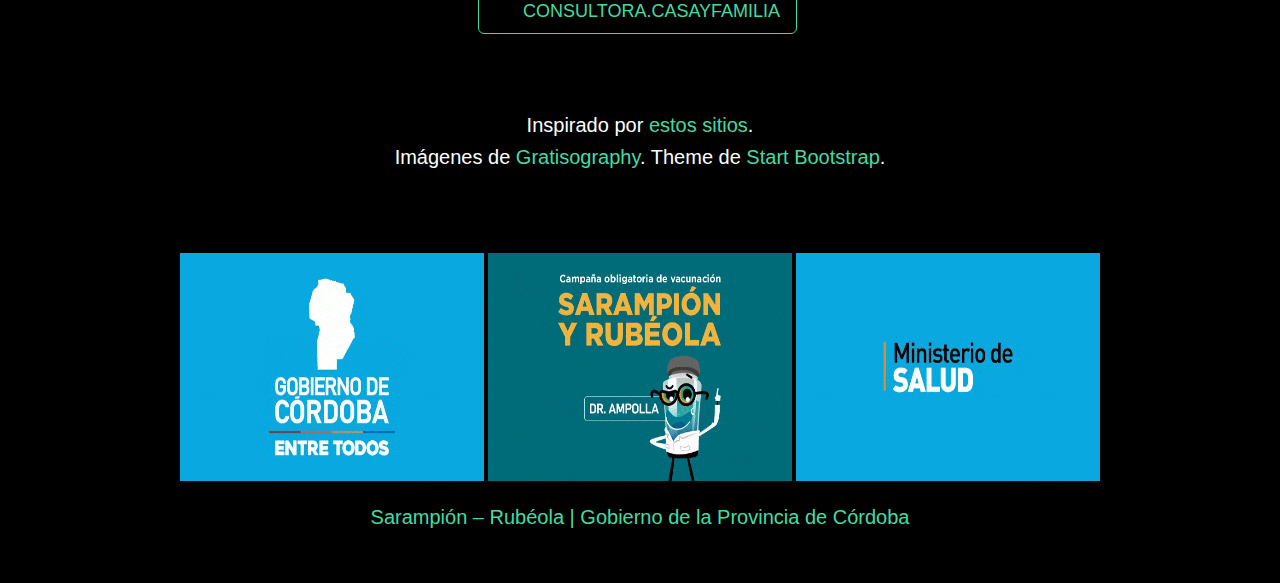
==== commit ffc3b9f5: "octubre" ====
--- a/index.html
+++ b/index.html
@@ -165,10 +165,12 @@
     <p>Imágenes de <a href="http://gratisography.com/">Gratisography</a>. Theme de <a href="http://startbootstrap.com/">Start Bootstrap</a>.</p>
     <br><br><br><br>
 
-	<img src="img/09-01.png" style="width:304px;height:228px;" align="center";>
-	<img src="img/09-02.png" style="width:304px;height:228px;" align="center";>
+	<img src="img/10-02.png" style="width:304px;height:228px;" align="center";>
+	<img src="img/10-01.png" style="width:304px;height:228px;" align="center";>
+	<img src="img/10-03.png" style="width:304px;height:228px;" align="center";>
 	<br /><br />
-	<p>Por más información ver <br> <a href="equidadyempleo.cba.gov.ar" target="_blank"> [ equidadyempleo.cba.gov.ar ]</a></p>
+	<p><a href="www.cba.gov.ar/sarampion-rubeo la/"</a>Sarampión – Rubéola | Gobierno de la Provincia de Córdoba</p>
+	<!-- <p>Por más información ver <br> <a href="equidadyempleo.cba.gov.ar" target="_blank"> [ equidadyempleo.cba.gov.ar ]</a></p> -->
 	<!-- <img src="img/1.png" style="width:304px;height:228px;" align="center";> -->
 	<!-- <img src="img/2.png" style="width:304px;height:228px;" align="center";> -->
 	<!-- <img src="img/4.png" style="width:304px;height:228px;" align="center";> -->
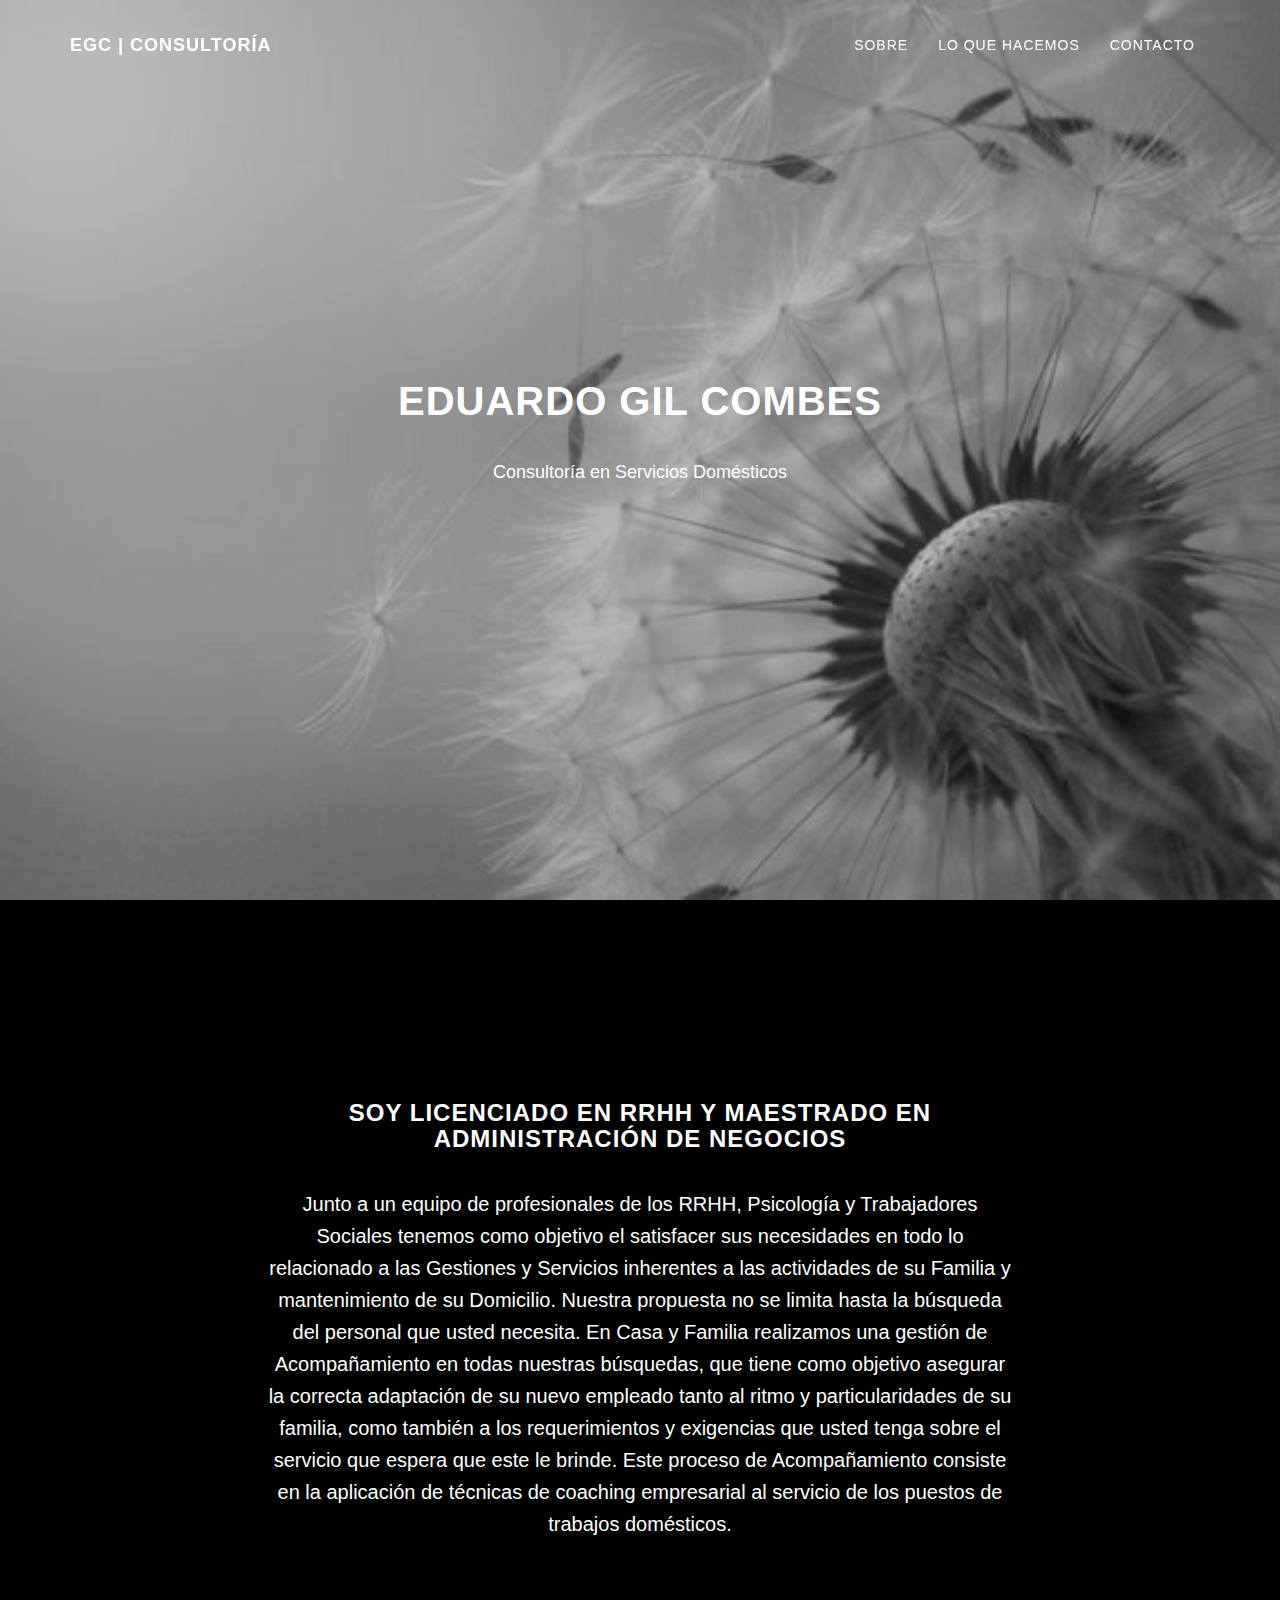
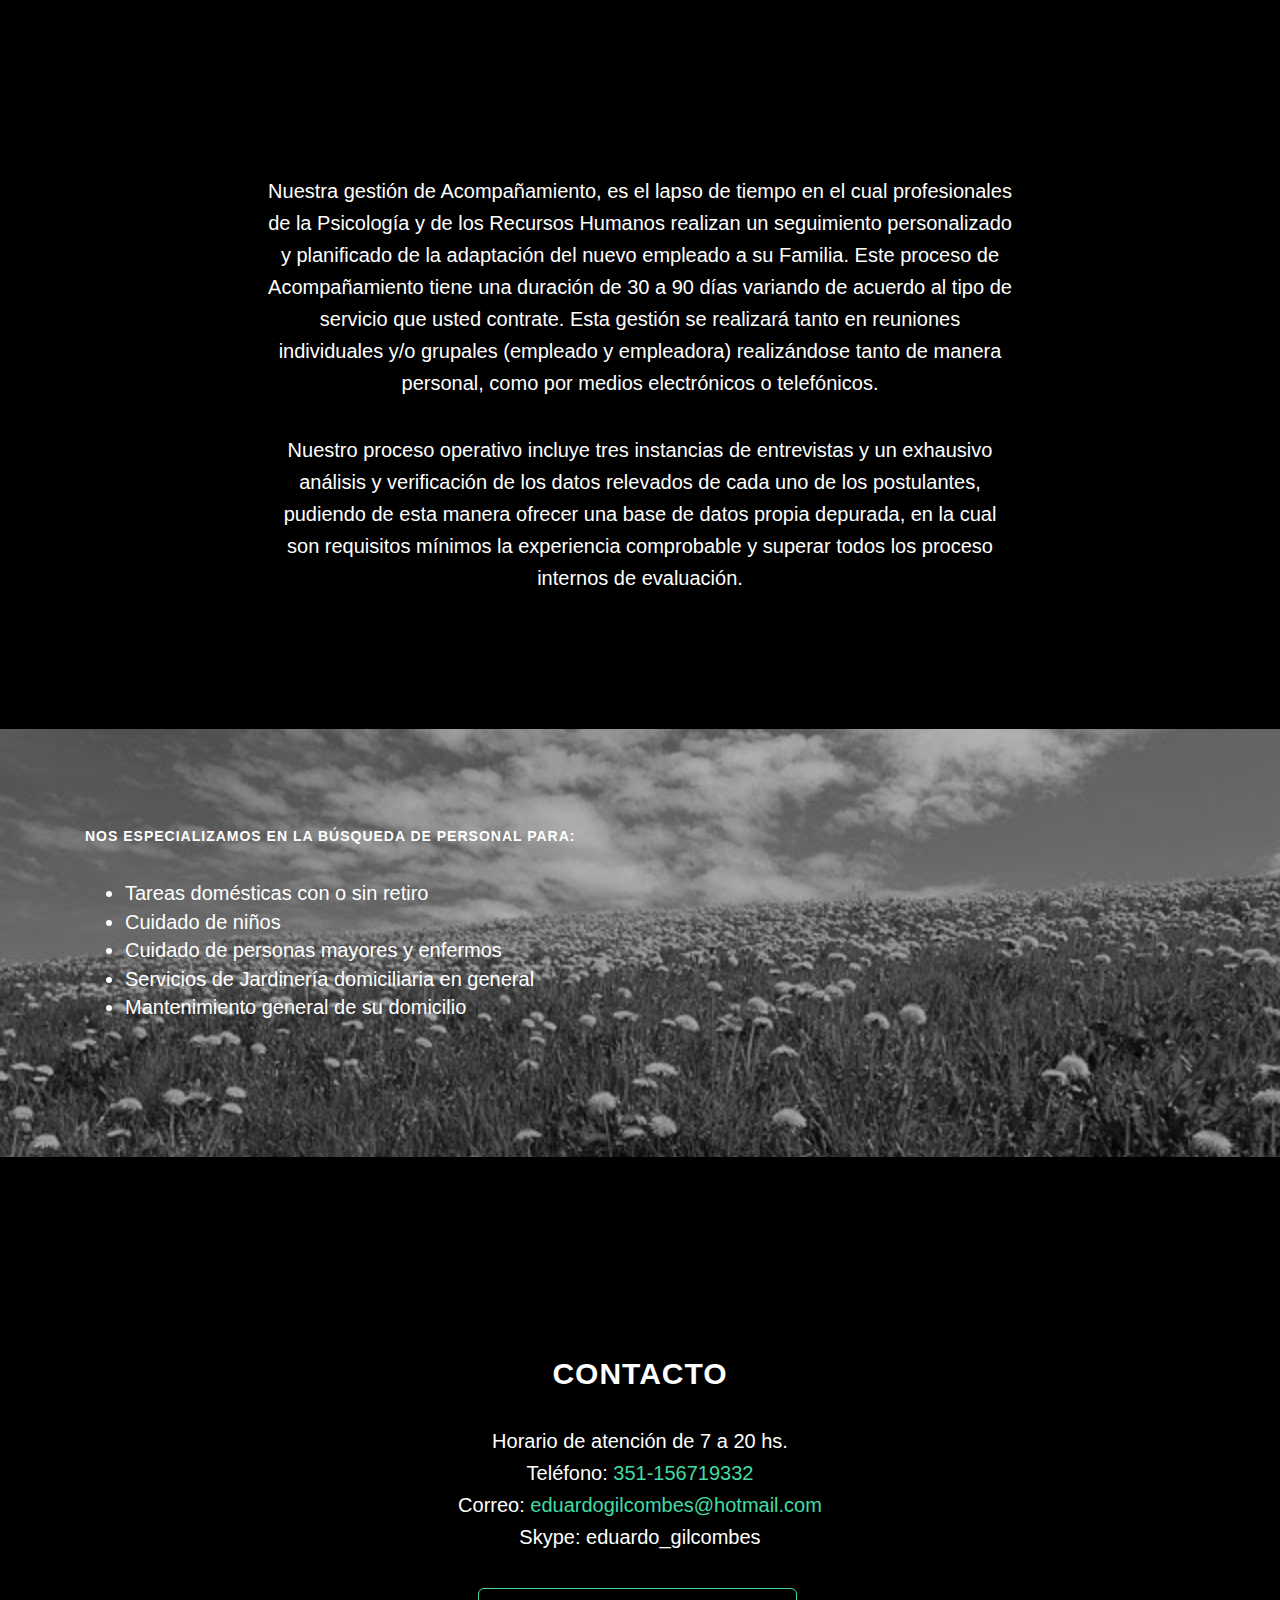
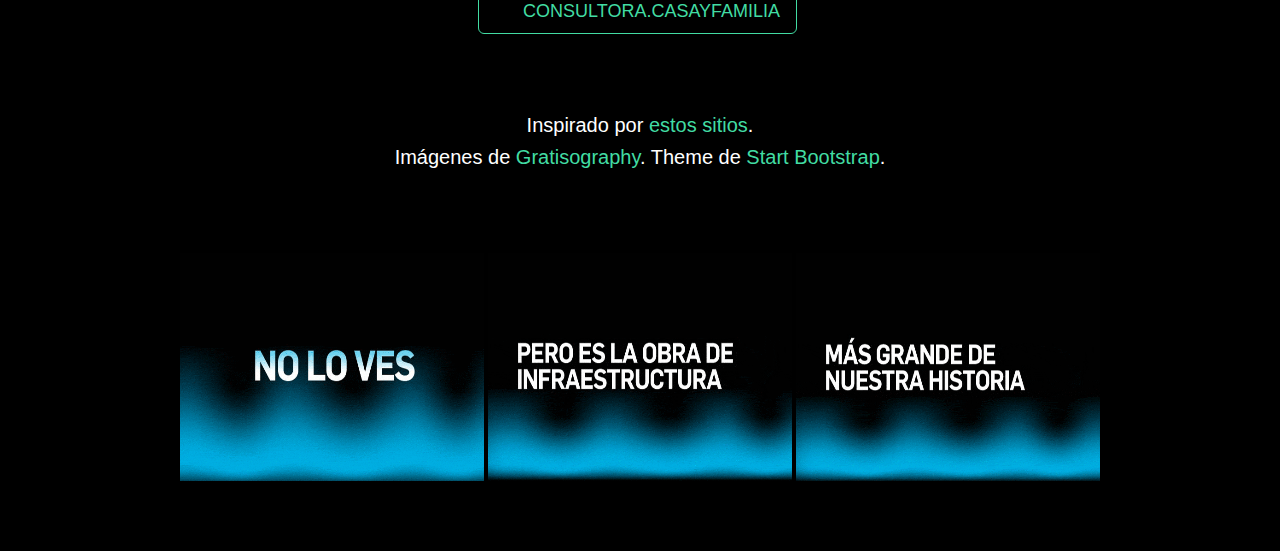
==== commit 70baad8d: "no lo ves" ====
--- a/index.html
+++ b/index.html
@@ -165,11 +165,11 @@
     <p>Imágenes de <a href="http://gratisography.com/">Gratisography</a>. Theme de <a href="http://startbootstrap.com/">Start Bootstrap</a>.</p>
     <br><br><br><br>
 
-	<img src="img/10-02.png" style="width:304px;height:228px;" align="center";>
-	<img src="img/10-01.png" style="width:304px;height:228px;" align="center";>
-	<img src="img/10-03.png" style="width:304px;height:228px;" align="center";>
+	<img src="img/1noloves.png" style="width:304px;height:228px;" align="center";>
+	<img src="img/2peroeslaobra.png" style="width:304px;height:228px;" align="center";>
+	<img src="img/3masgrande.png" style="width:304px;height:228px;" align="center";>
 	<br /><br />
-	<p><a href="www.cba.gov.ar/sarampion-rubeo la/"</a>Sarampión – Rubéola | Gobierno de la Provincia de Córdoba</p>
+	<!-- <p><a href="www.cba.gov.ar/sarampion-rubeo la/"</a>Sarampión – Rubéola | Gobierno de la Provincia de Córdoba</p> -->
 	<!-- <p>Por más información ver <br> <a href="equidadyempleo.cba.gov.ar" target="_blank"> [ equidadyempleo.cba.gov.ar ]</a></p> -->
 	<!-- <img src="img/1.png" style="width:304px;height:228px;" align="center";> -->
 	<!-- <img src="img/2.png" style="width:304px;height:228px;" align="center";> -->
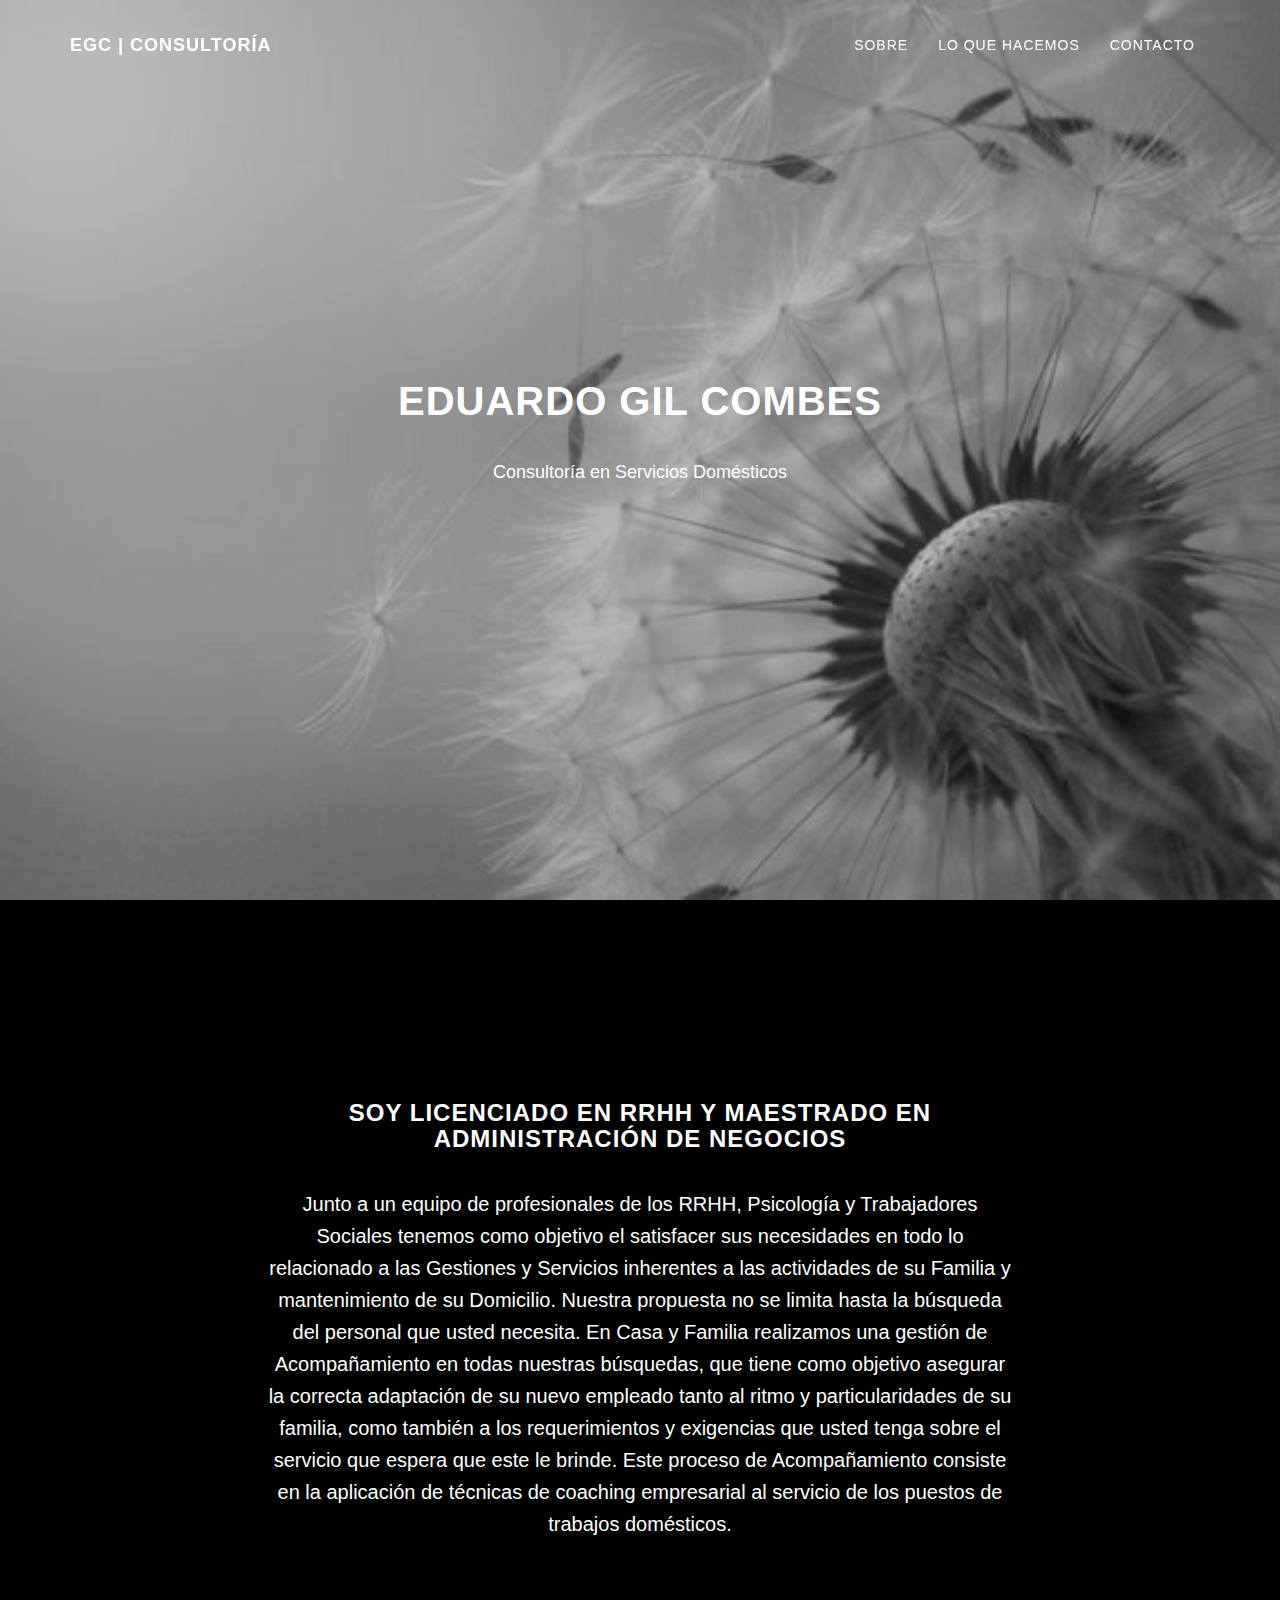
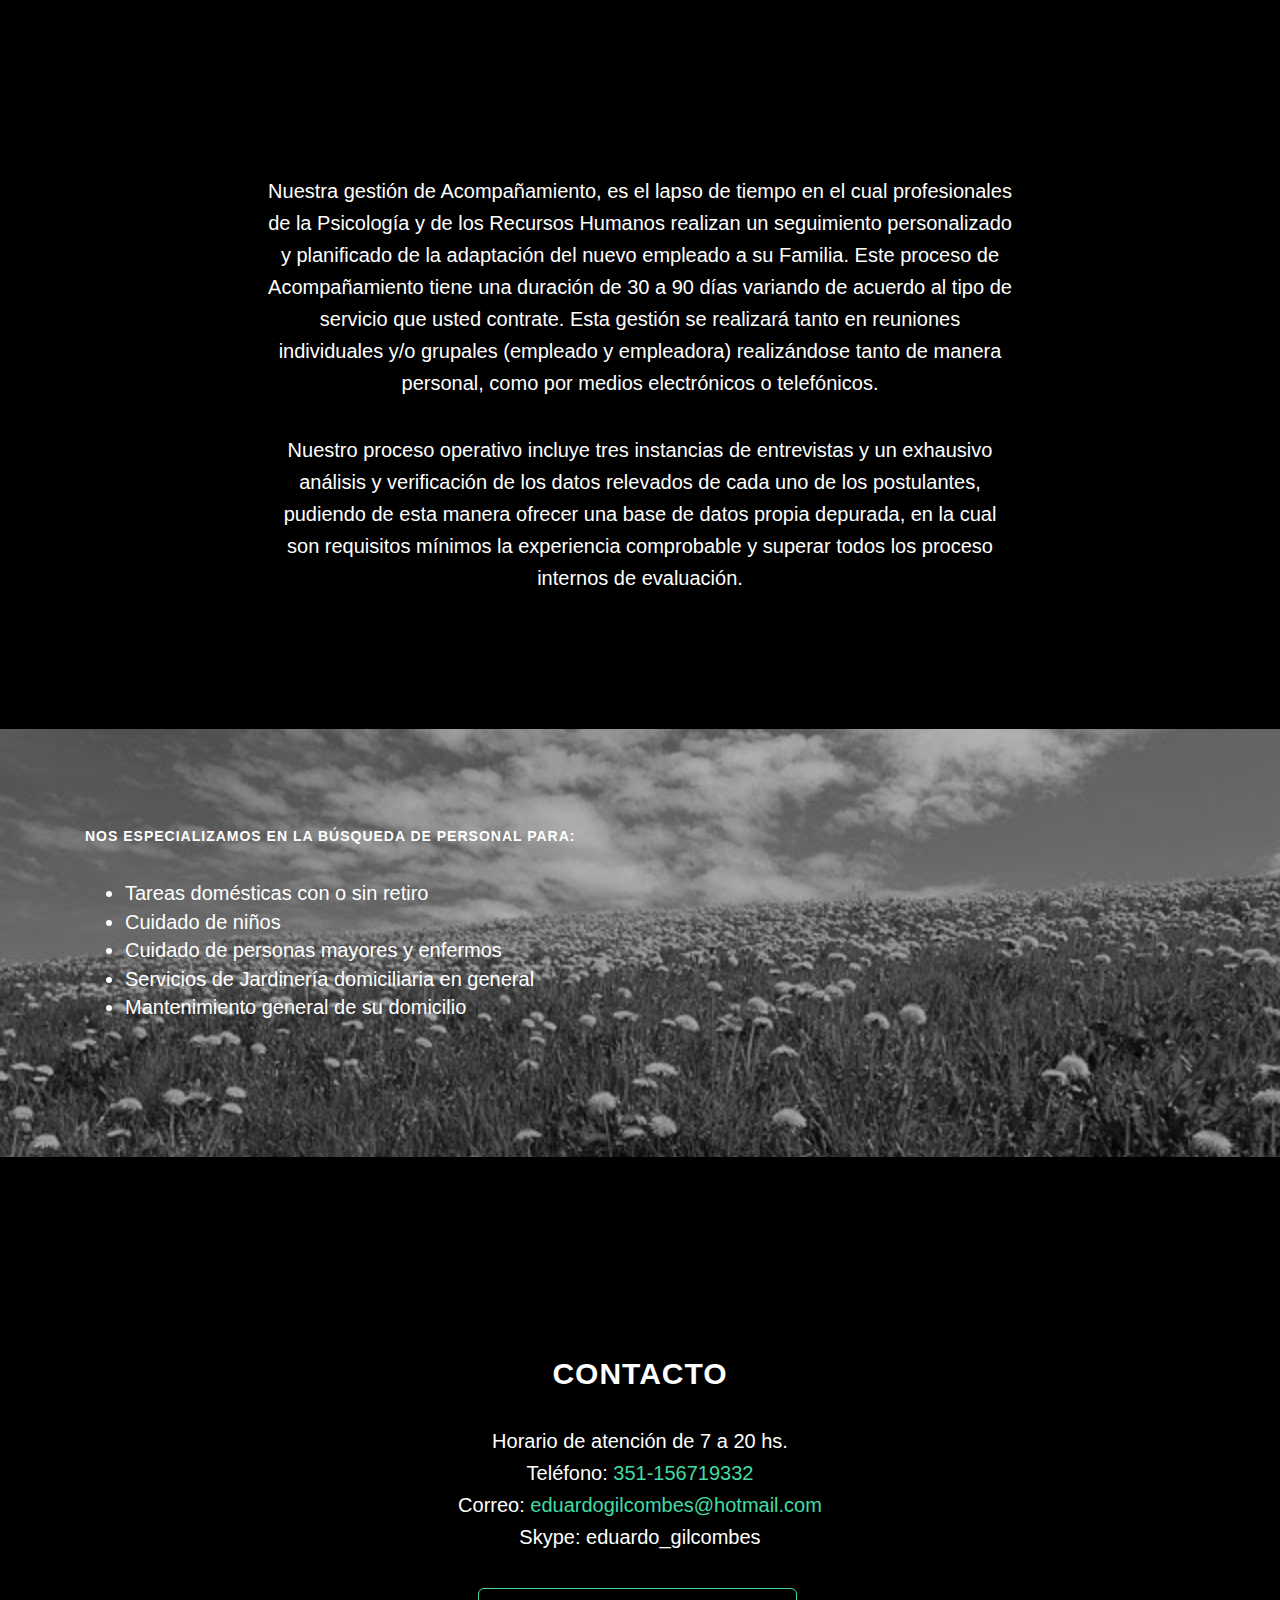
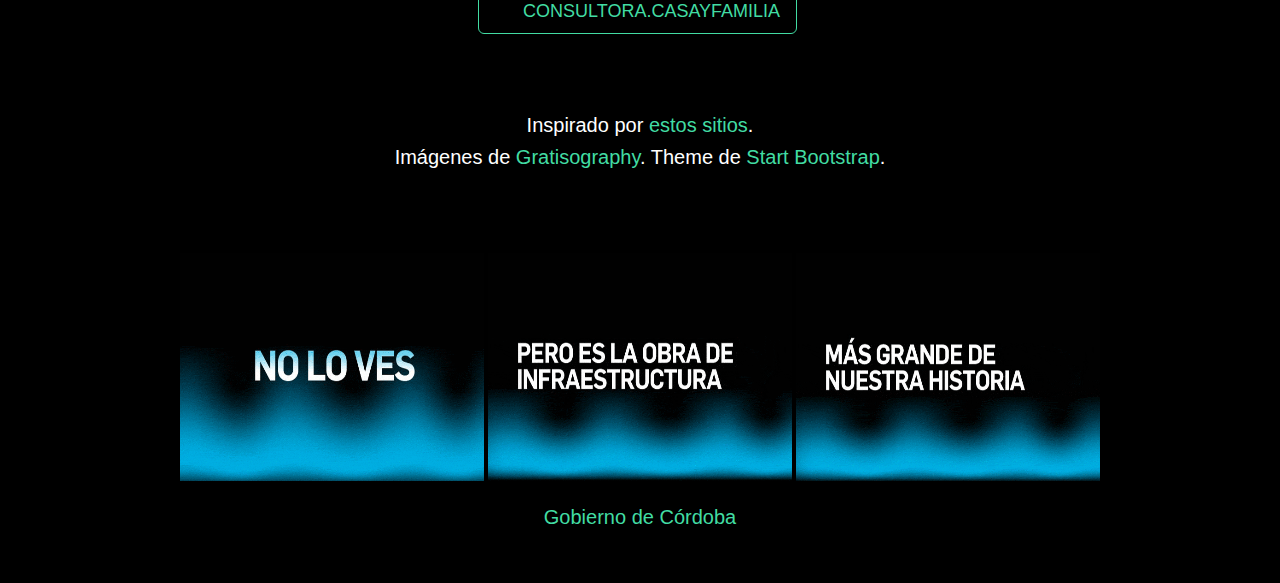
==== commit 9a1e7ccf: "link youtube" ====
--- a/index.html
+++ b/index.html
@@ -169,6 +169,8 @@
 	<img src="img/2peroeslaobra.png" style="width:304px;height:228px;" align="center";>
 	<img src="img/3masgrande.png" style="width:304px;height:228px;" align="center";>
 	<br /><br />
+	<p><a href="https://www.youtube.com/watch?v=KGn1BRrhKNI&feature=youtu.be">Gobierno de Córdoba</a>
+	</p>
 	<!-- <p><a href="www.cba.gov.ar/sarampion-rubeo la/"</a>Sarampión – Rubéola | Gobierno de la Provincia de Córdoba</p> -->
 	<!-- <p>Por más información ver <br> <a href="equidadyempleo.cba.gov.ar" target="_blank"> [ equidadyempleo.cba.gov.ar ]</a></p> -->
 	<!-- <img src="img/1.png" style="width:304px;height:228px;" align="center";> -->
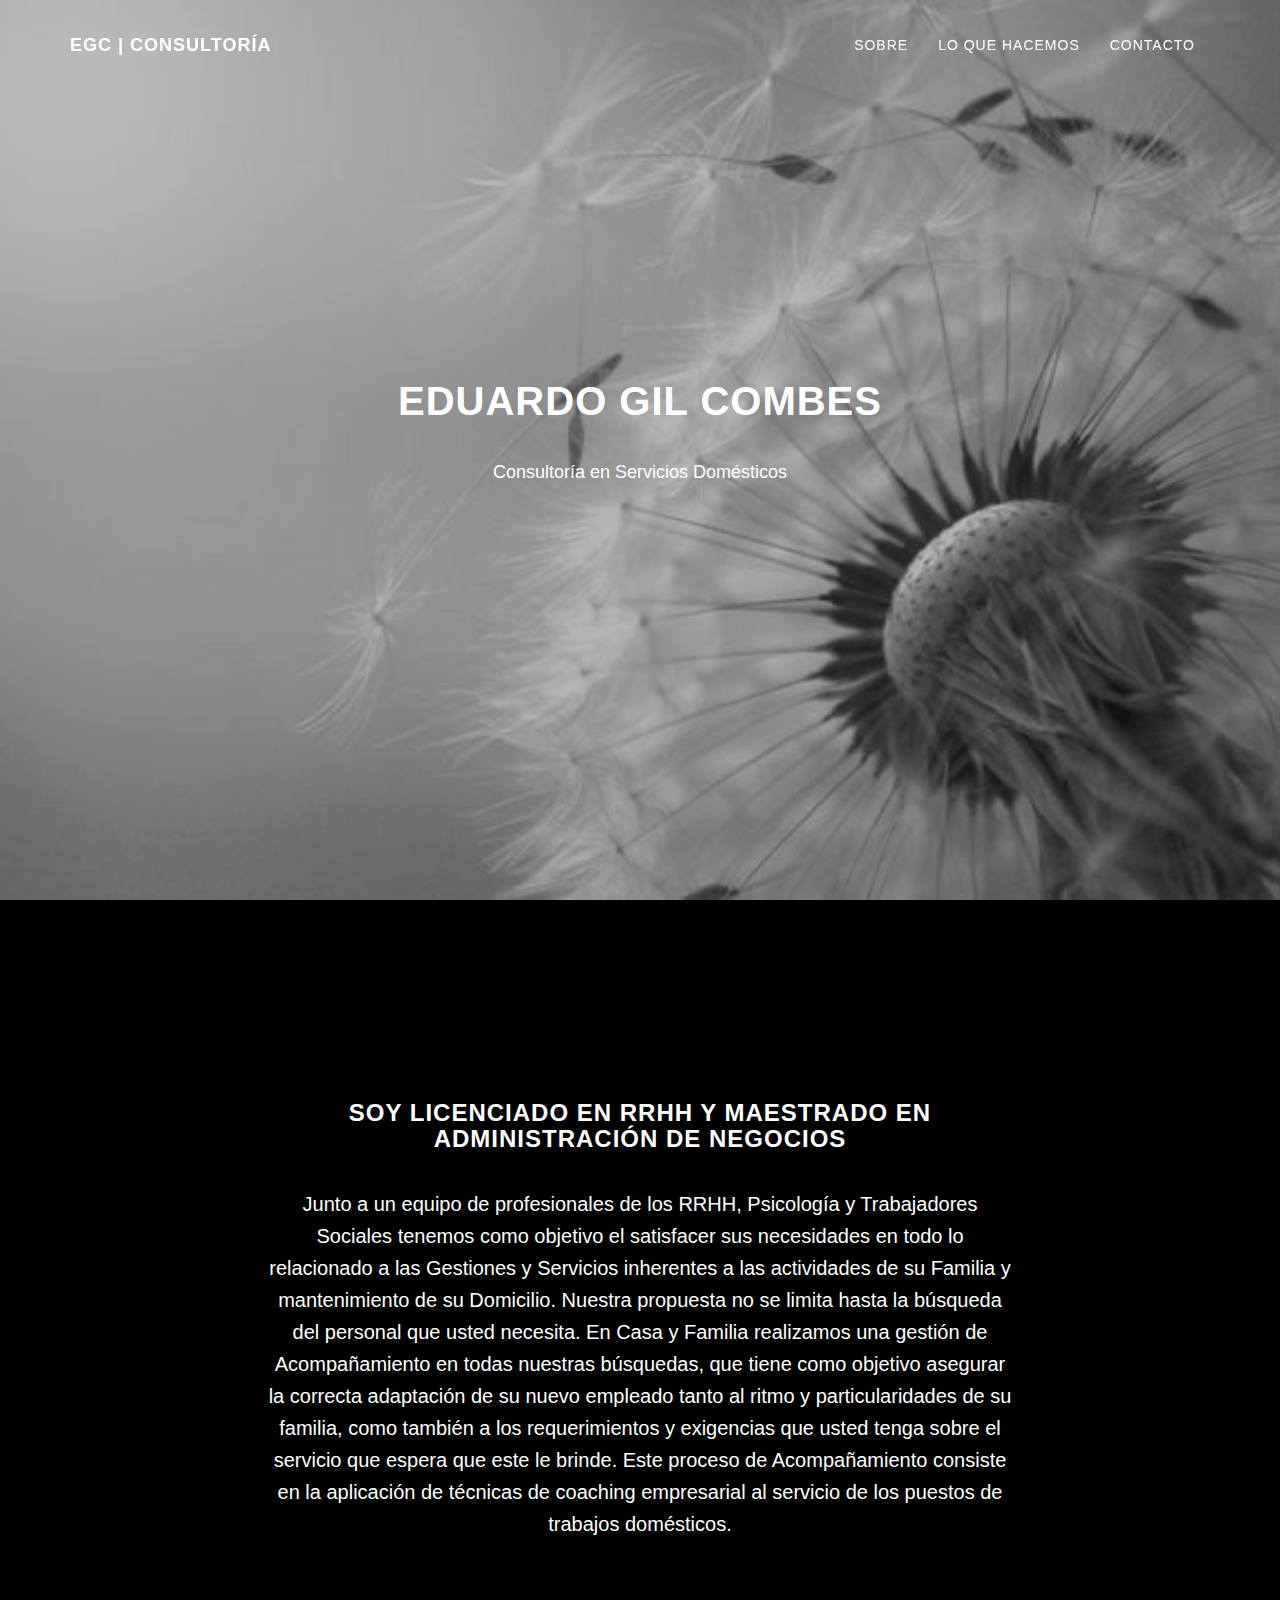
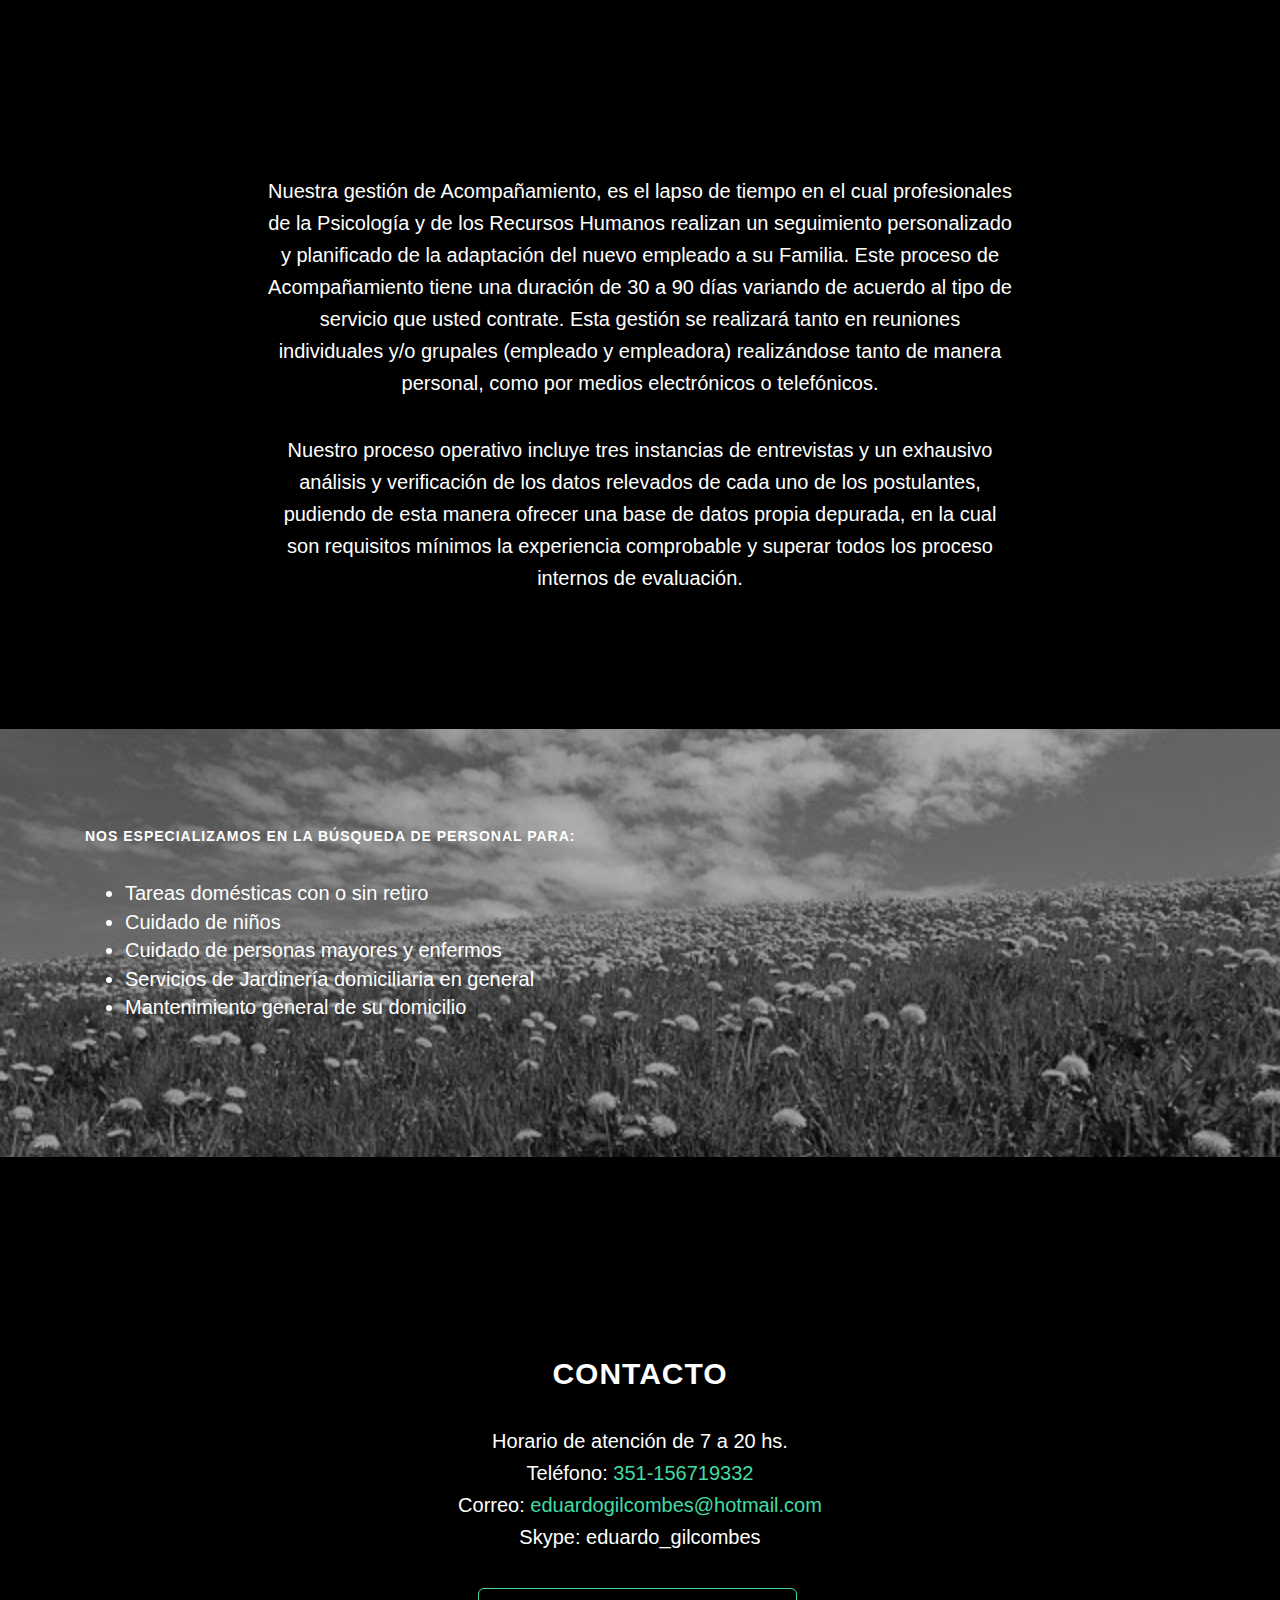
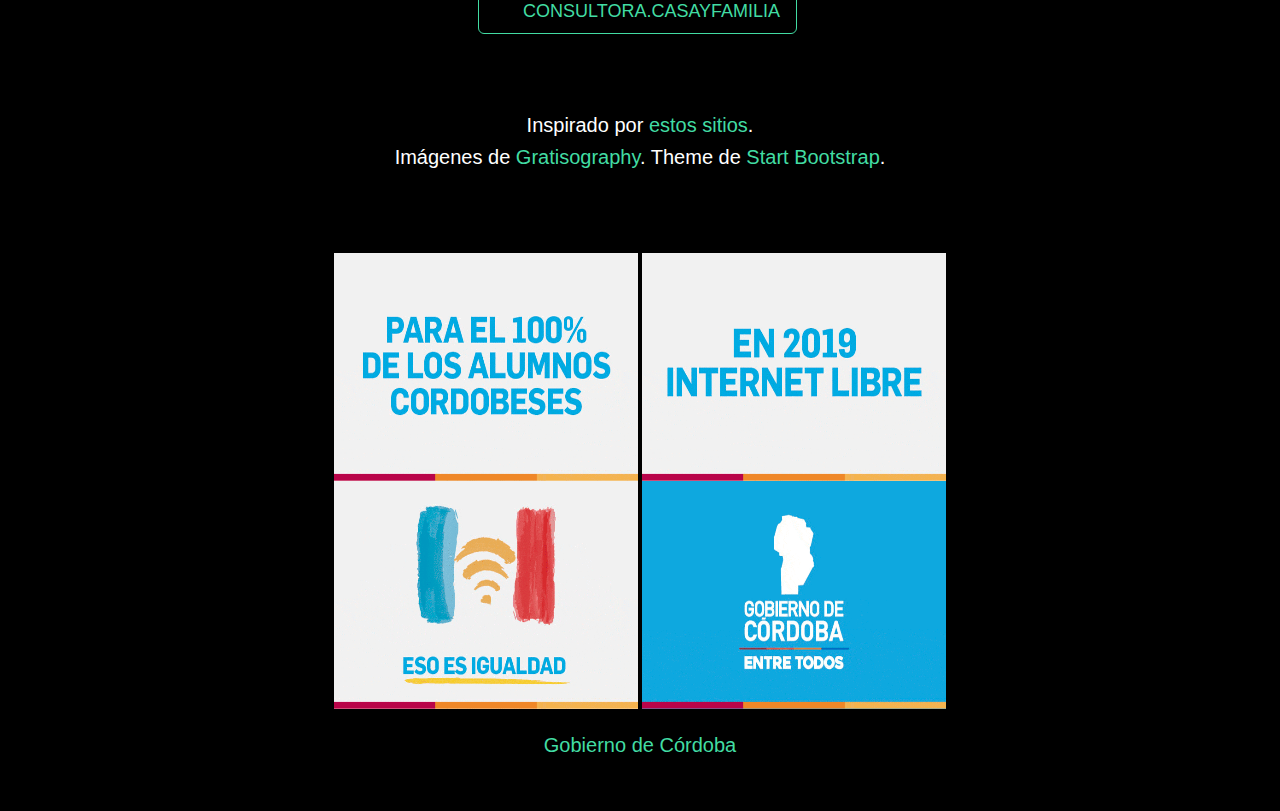
==== commit 195e6c80: "2018-12" ====
--- a/index.html
+++ b/index.html
@@ -165,11 +165,17 @@
     <p>Imágenes de <a href="http://gratisography.com/">Gratisography</a>. Theme de <a href="http://startbootstrap.com/">Start Bootstrap</a>.</p>
     <br><br><br><br>
 
-	<img src="img/1noloves.png" style="width:304px;height:228px;" align="center";>
-	<img src="img/2peroeslaobra.png" style="width:304px;height:228px;" align="center";>
-	<img src="img/3masgrande.png" style="width:304px;height:228px;" align="center";>
+
+	<img src="img/dic/alummnos.png" style="width:304px;height:228px;" align="center";>
+	<img src="img/dic/freeweb.png" style="width:304px;height:228px;" align="center";> <br />
+	<img src="img/dic/igual.png" style="width:304px;height:228px;" align="center";>
+	<img src="img/dic/gob.png" style="width:304px;height:228px;" align="center";>
+
+	<!-- <img src="img/1noloves.png" style="width:304px;height:228px;" align="center";> -->
+	<!-- <img src="img/2peroeslaobra.png" style="width:304px;height:228px;" align="center";> -->
+	<!-- <img src="img/3masgrande.png" style="width:304px;height:228px;" align="center";> -->
 	<br /><br />
-	<p><a href="https://www.youtube.com/watch?v=KGn1BRrhKNI&feature=youtu.be">Gobierno de Córdoba</a>
+	<p><a href="https://youtu.be/RVO1dxjX8ZY">Gobierno de Córdoba</a>
 	</p>
 	<!-- <p><a href="www.cba.gov.ar/sarampion-rubeo la/"</a>Sarampión – Rubéola | Gobierno de la Provincia de Córdoba</p> -->
 	<!-- <p>Por más información ver <br> <a href="equidadyempleo.cba.gov.ar" target="_blank"> [ equidadyempleo.cba.gov.ar ]</a></p> -->
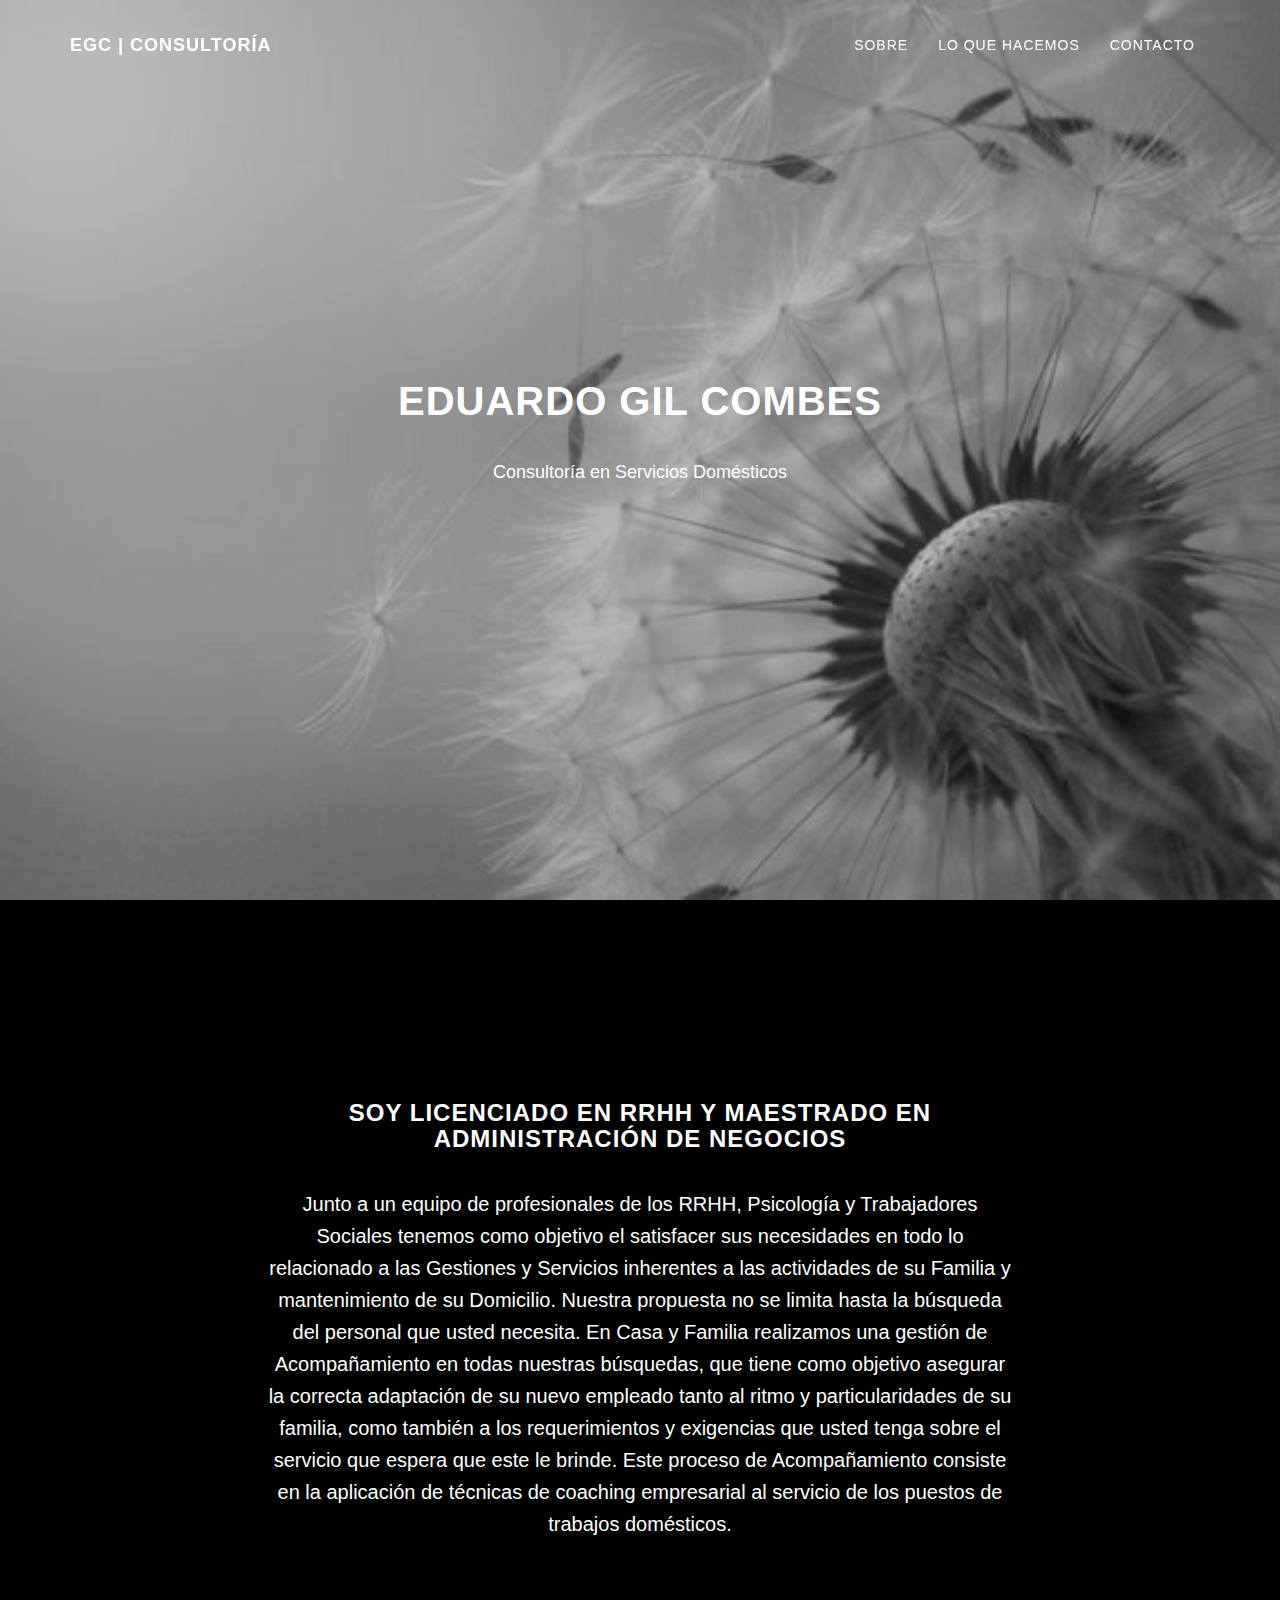
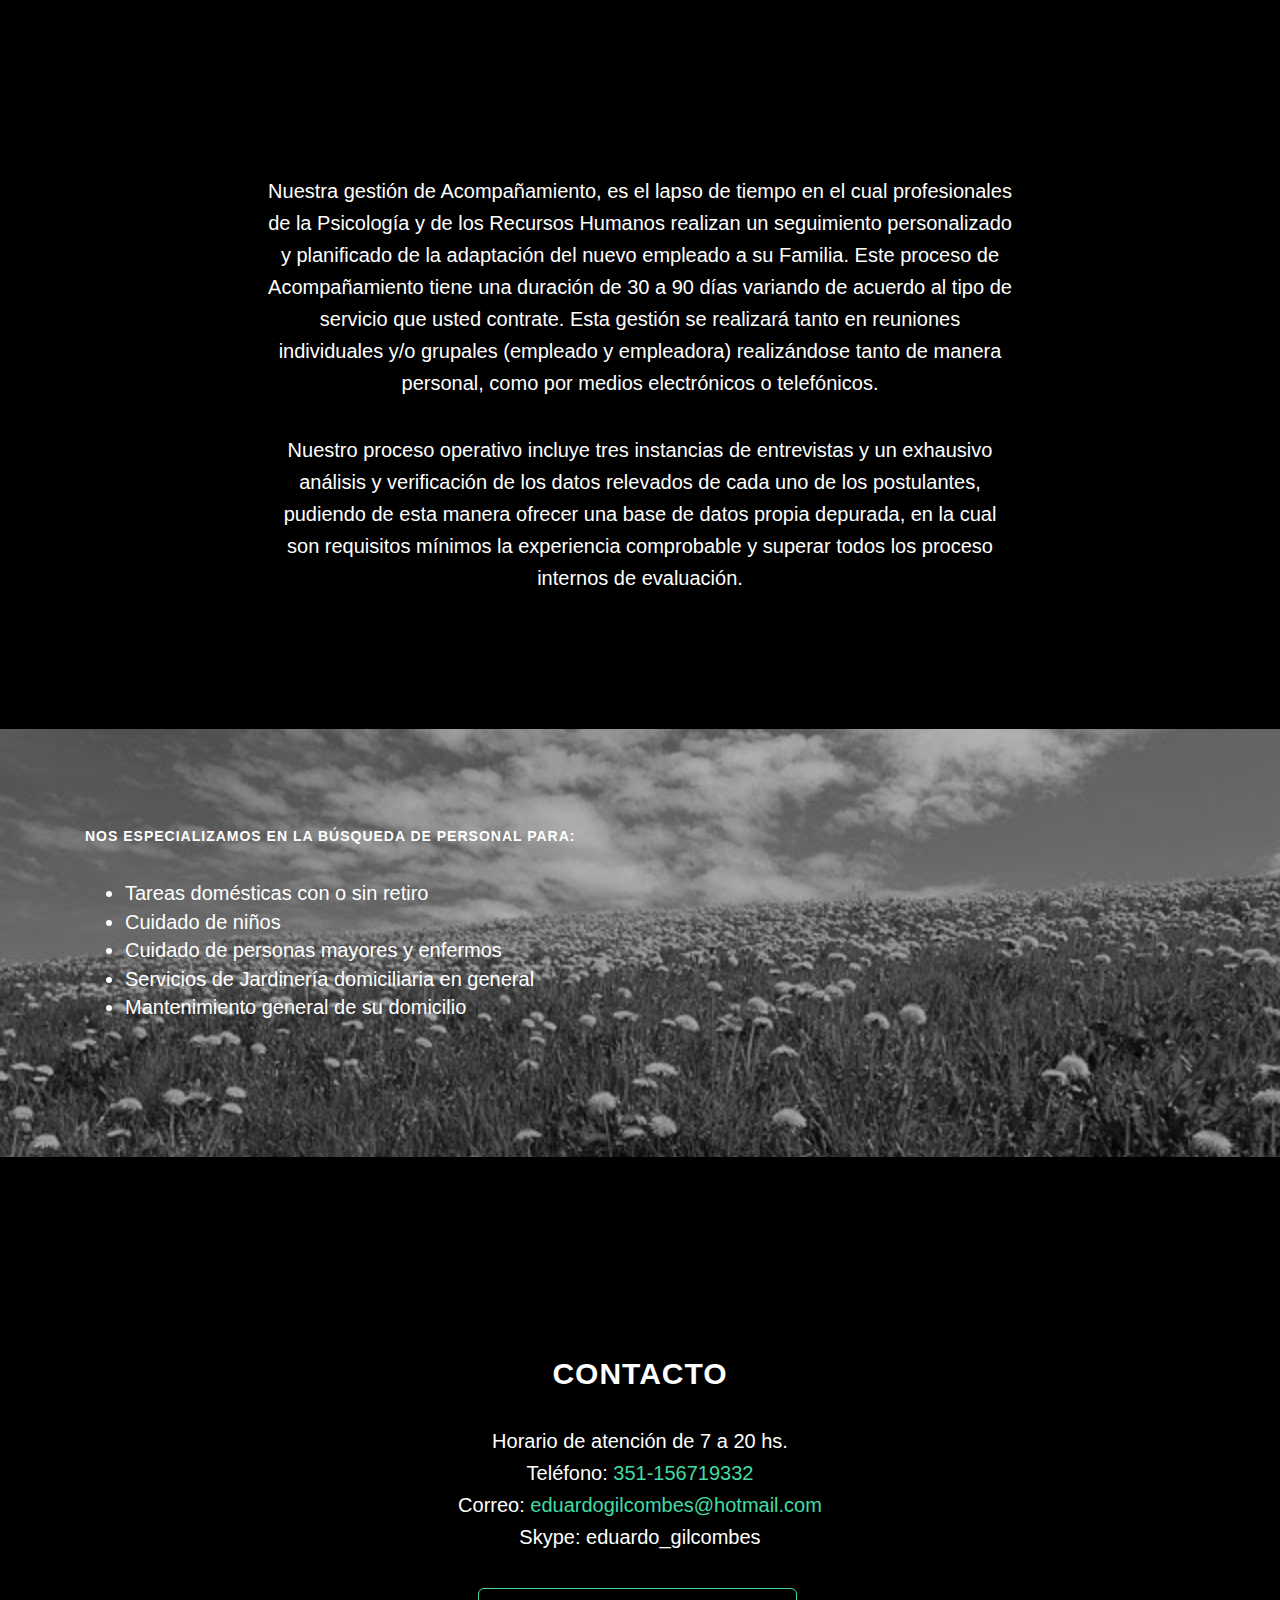
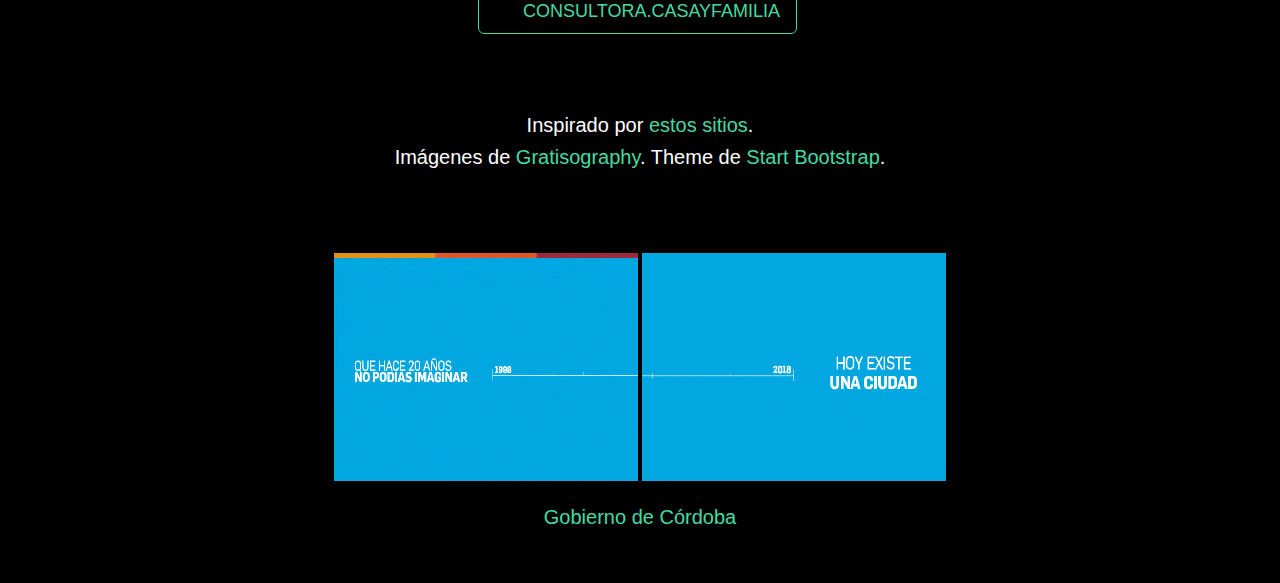
==== commit 19386673: "update" ====
--- a/index.html
+++ b/index.html
@@ -166,16 +166,14 @@
     <br><br><br><br>
 
 
-	<img src="img/dic/alummnos.png" style="width:304px;height:228px;" align="center";>
-	<img src="img/dic/freeweb.png" style="width:304px;height:228px;" align="center";> <br />
-	<img src="img/dic/igual.png" style="width:304px;height:228px;" align="center";>
-	<img src="img/dic/gob.png" style="width:304px;height:228px;" align="center";>
+	<img src="img/2.png" style="width:304px;height:228px;" align="center";>
+	<img src="img/1.png" style="width:304px;height:228px;" align="center";>
 
 	<!-- <img src="img/1noloves.png" style="width:304px;height:228px;" align="center";> -->
 	<!-- <img src="img/2peroeslaobra.png" style="width:304px;height:228px;" align="center";> -->
 	<!-- <img src="img/3masgrande.png" style="width:304px;height:228px;" align="center";> -->
 	<br /><br />
-	<p><a href="https://youtu.be/RVO1dxjX8ZY">Gobierno de Córdoba</a>
+	<p><a href="https://www.youtube.com/watch?v=BcYcVvG4sCY">Gobierno de Córdoba</a>
 	</p>
 	<!-- <p><a href="www.cba.gov.ar/sarampion-rubeo la/"</a>Sarampión – Rubéola | Gobierno de la Provincia de Córdoba</p> -->
 	<!-- <p>Por más información ver <br> <a href="equidadyempleo.cba.gov.ar" target="_blank"> [ equidadyempleo.cba.gov.ar ]</a></p> -->
